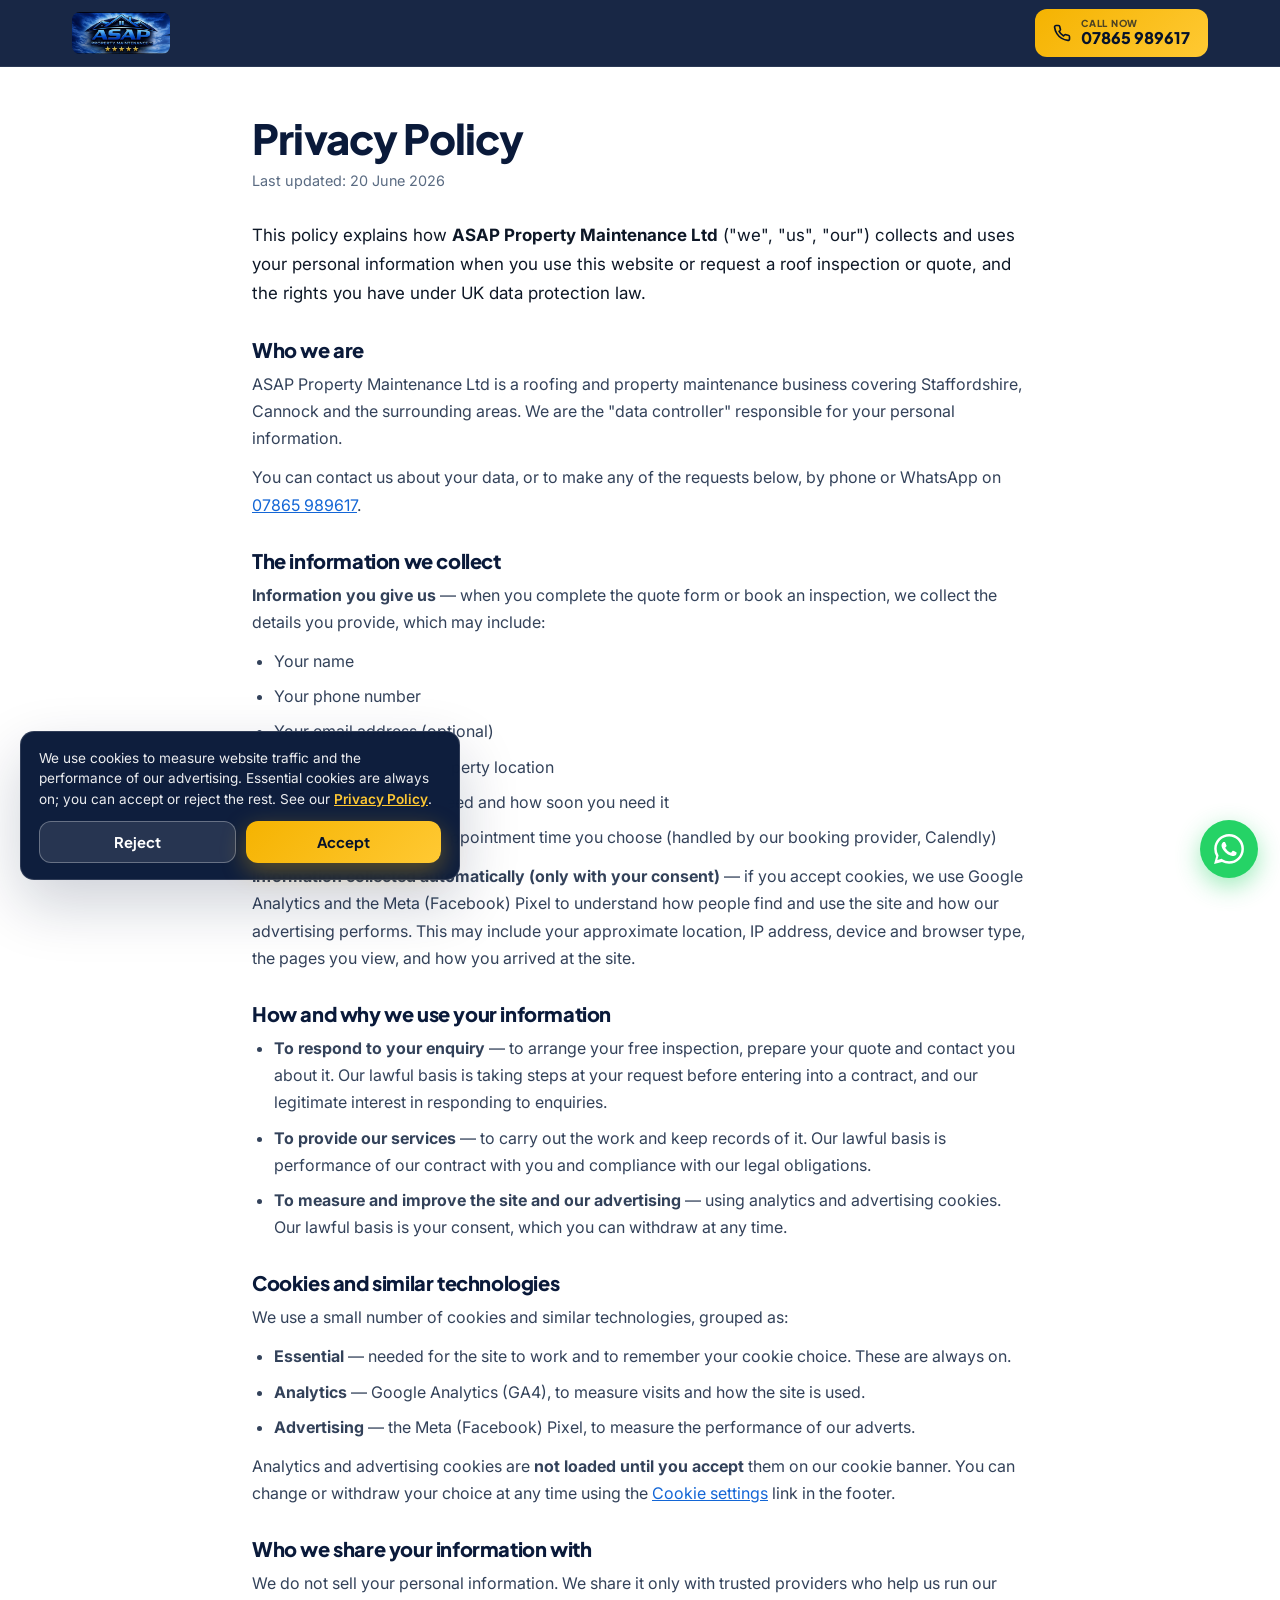
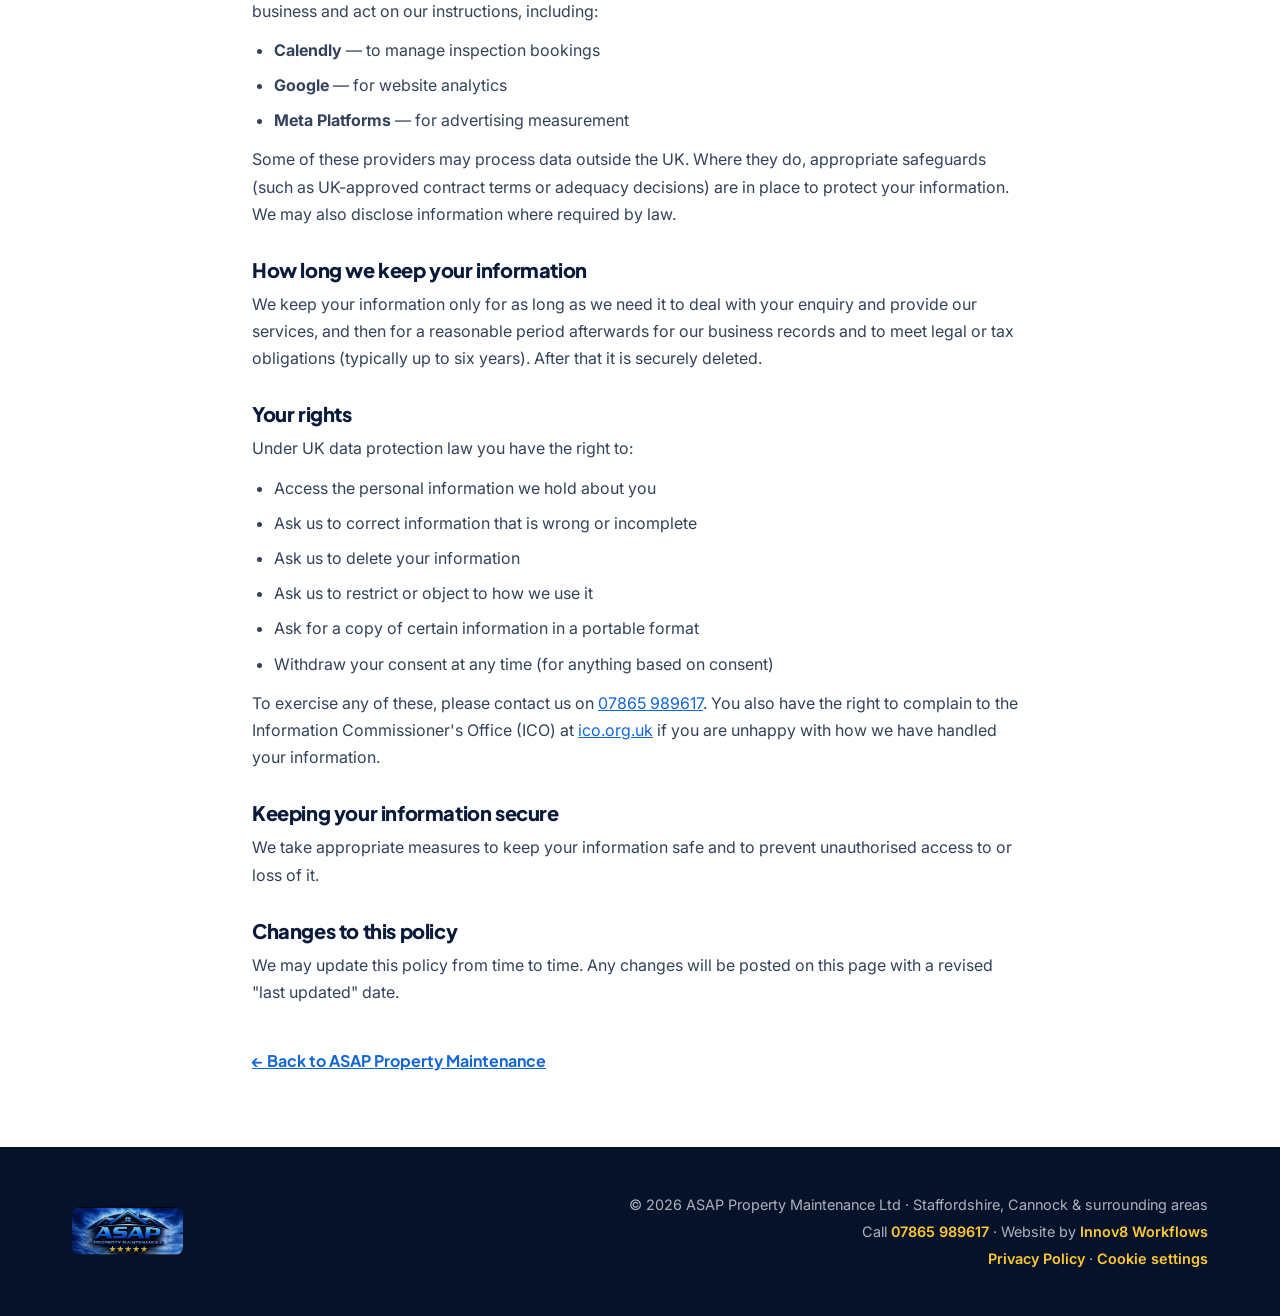
==== privacy.html @ 9c772f67 "feat: cookie consent banner + privacy policy (UK PECR/GDPR) - Add consent.js: a cookie banner (Accep" ====
<!DOCTYPE html>
<html lang="en-GB">
<head>
<meta charset="UTF-8">
<meta name="viewport" content="width=device-width, initial-scale=1.0">

<!-- Google tag (gtag.js) with Consent Mode v2 — analytics & ads denied until the visitor accepts -->
<script async src="https://www.googletagmanager.com/gtag/js?id=G-RL85CDLR1B"></script>
<script>
  window.dataLayer = window.dataLayer || [];
  function gtag(){dataLayer.push(arguments);}
  gtag('consent', 'default', {
    ad_storage: 'denied',
    ad_user_data: 'denied',
    ad_personalization: 'denied',
    analytics_storage: 'denied',
    functionality_storage: 'granted',
    security_storage: 'granted',
    wait_for_update: 500
  });
  gtag('js', new Date());
  gtag('config', 'G-RL85CDLR1B');
</script>
<!-- Cookie consent manager + deferred Meta Pixel -->
<script src="consent.js"></script>

<title>Privacy Policy | ASAP Property Maintenance Ltd</title>
<meta name="description" content="How ASAP Property Maintenance Ltd collects, uses and protects your personal information, and your rights under UK data protection law.">
<link rel="canonical" href="https://asappropertymaintenanceltd.co.uk/privacy.html">
<link rel="icon" type="image/png" sizes="32x32" href="assets/favicon-32x32.png">
<link rel="icon" type="image/png" sizes="16x16" href="assets/favicon-16x16.png">
<link rel="apple-touch-icon" sizes="180x180" href="assets/apple-touch-icon.png">
<link rel="preconnect" href="https://fonts.googleapis.com">
<link rel="preconnect" href="https://fonts.gstatic.com" crossorigin>
<link href="https://fonts.googleapis.com/css2?family=Inter:wght@400;500;600;700&family=Plus+Jakarta+Sans:wght@600;700;800&display=swap" rel="stylesheet">
<link rel="stylesheet" href="style.css">
<style>
  .legal{max-width:820px;margin:0 auto;padding:48px 22px 72px}
  .legal h1{font-size:clamp(1.9rem,4vw,2.6rem);font-weight:800;margin-bottom:6px}
  .legal .updated{color:var(--muted);font-size:.9rem;margin-bottom:28px}
  .legal h2{font-size:1.25rem;color:var(--navy);font-weight:800;margin:30px 0 10px}
  .legal p,.legal li{color:#33425a;font-size:1rem;line-height:1.7}
  .legal p{margin-bottom:12px}
  .legal ul{padding-left:22px;margin:0 0 12px}
  .legal li{margin-bottom:8px}
  .legal a{color:var(--blue);text-decoration:underline}
  .legal .lead{font-size:1.06rem;color:var(--ink)}
  .legal .back{display:inline-flex;align-items:center;gap:8px;margin-top:30px;font-weight:700;color:var(--blue);font-family:'Plus Jakarta Sans',sans-serif}
</style>
</head>
<body>

<!-- ===== HEADER (matches the main site) ===== -->
<header>
  <div class="wrap nav-in">
    <a href="index.html" class="brand"><img src="assets/logo.jpg" alt="ASAP Property Maintenance Ltd"></a>
    <a href="tel:07865989617" class="call-top">
      <svg viewBox="0 0 24 24" fill="none" stroke="currentColor" stroke-width="2.2" stroke-linecap="round" stroke-linejoin="round"><path d="M22 16.92v3a2 2 0 0 1-2.18 2 19.79 19.79 0 0 1-8.63-3.07 19.5 19.5 0 0 1-6-6 19.79 19.79 0 0 1-3.07-8.67A2 2 0 0 1 4.11 2h3a2 2 0 0 1 2 1.72c.13 1 .37 1.96.72 2.88a2 2 0 0 1-.45 2.11L8.09 9.91a16 16 0 0 0 6 6l1.2-1.2a2 2 0 0 1 2.11-.45c.92.35 1.88.59 2.88.72A2 2 0 0 1 22 16.92z"/></svg>
      <span><small>Call now</small>07865 989617</span>
    </a>
  </div>
</header>

<main class="legal">
  <h1>Privacy Policy</h1>
  <p class="updated">Last updated: 20 June 2026</p>

  <p class="lead">This policy explains how <strong>ASAP Property Maintenance Ltd</strong> ("we", "us", "our") collects and uses your personal information when you use this website or request a roof inspection or quote, and the rights you have under UK data protection law.</p>

  <!-- TODO (optional): add your company registration number and registered address here if you'd like them shown. -->

  <h2>Who we are</h2>
  <p>ASAP Property Maintenance Ltd is a roofing and property maintenance business covering Staffordshire, Cannock and the surrounding areas. We are the "data controller" responsible for your personal information.</p>
  <p>You can contact us about your data, or to make any of the requests below, by phone or WhatsApp on <a href="tel:07865989617">07865 989617</a>.</p>

  <h2>The information we collect</h2>
  <p><strong>Information you give us</strong> — when you complete the quote form or book an inspection, we collect the details you provide, which may include:</p>
  <ul>
    <li>Your name</li>
    <li>Your phone number</li>
    <li>Your email address (optional)</li>
    <li>Your postcode / the property location</li>
    <li>The type of work you need and how soon you need it</li>
    <li>If you book a visit, the appointment time you choose (handled by our booking provider, Calendly)</li>
  </ul>
  <p><strong>Information collected automatically (only with your consent)</strong> — if you accept cookies, we use Google Analytics and the Meta (Facebook) Pixel to understand how people find and use the site and how our advertising performs. This may include your approximate location, IP address, device and browser type, the pages you view, and how you arrived at the site.</p>

  <h2>How and why we use your information</h2>
  <ul>
    <li><strong>To respond to your enquiry</strong> — to arrange your free inspection, prepare your quote and contact you about it. Our lawful basis is taking steps at your request before entering into a contract, and our legitimate interest in responding to enquiries.</li>
    <li><strong>To provide our services</strong> — to carry out the work and keep records of it. Our lawful basis is performance of our contract with you and compliance with our legal obligations.</li>
    <li><strong>To measure and improve the site and our advertising</strong> — using analytics and advertising cookies. Our lawful basis is your consent, which you can withdraw at any time.</li>
  </ul>

  <h2>Cookies and similar technologies</h2>
  <p>We use a small number of cookies and similar technologies, grouped as:</p>
  <ul>
    <li><strong>Essential</strong> — needed for the site to work and to remember your cookie choice. These are always on.</li>
    <li><strong>Analytics</strong> — Google Analytics (GA4), to measure visits and how the site is used.</li>
    <li><strong>Advertising</strong> — the Meta (Facebook) Pixel, to measure the performance of our adverts.</li>
  </ul>
  <p>Analytics and advertising cookies are <strong>not loaded until you accept</strong> them on our cookie banner. You can change or withdraw your choice at any time using the <a href="#" id="cookieSettingsLink">Cookie settings</a> link in the footer.</p>

  <h2>Who we share your information with</h2>
  <p>We do not sell your personal information. We share it only with trusted providers who help us run our business and act on our instructions, including:</p>
  <ul>
    <li><strong>Calendly</strong> — to manage inspection bookings</li>
    <li><strong>Google</strong> — for website analytics</li>
    <li><strong>Meta Platforms</strong> — for advertising measurement</li>
  </ul>
  <p>Some of these providers may process data outside the UK. Where they do, appropriate safeguards (such as UK-approved contract terms or adequacy decisions) are in place to protect your information. We may also disclose information where required by law.</p>

  <h2>How long we keep your information</h2>
  <p>We keep your information only for as long as we need it to deal with your enquiry and provide our services, and then for a reasonable period afterwards for our business records and to meet legal or tax obligations (typically up to six years). After that it is securely deleted.</p>

  <h2>Your rights</h2>
  <p>Under UK data protection law you have the right to:</p>
  <ul>
    <li>Access the personal information we hold about you</li>
    <li>Ask us to correct information that is wrong or incomplete</li>
    <li>Ask us to delete your information</li>
    <li>Ask us to restrict or object to how we use it</li>
    <li>Ask for a copy of certain information in a portable format</li>
    <li>Withdraw your consent at any time (for anything based on consent)</li>
  </ul>
  <p>To exercise any of these, please contact us on <a href="tel:07865989617">07865 989617</a>. You also have the right to complain to the Information Commissioner's Office (ICO) at <a href="https://ico.org.uk" target="_blank" rel="noopener">ico.org.uk</a> if you are unhappy with how we have handled your information.</p>

  <h2>Keeping your information secure</h2>
  <p>We take appropriate measures to keep your information safe and to prevent unauthorised access to or loss of it.</p>

  <h2>Changes to this policy</h2>
  <p>We may update this policy from time to time. Any changes will be posted on this page with a revised "last updated" date.</p>

  <a href="index.html" class="back">← Back to ASAP Property Maintenance</a>
</main>

<!-- ===== FOOTER (matches the main site) ===== -->
<footer>
  <div class="wrap foot-in">
    <img src="assets/logo.jpg" alt="ASAP Property Maintenance Ltd">
    <div class="foot-c">
      <div>© <span id="yr"></span> ASAP Property Maintenance Ltd · Staffordshire, Cannock &amp; surrounding areas</div>
      <div style="margin-top:4px">Call <a href="tel:07865989617">07865 989617</a> · Website by <a href="https://innov8workflows.co.uk" target="_blank" rel="noopener">Innov8 Workflows</a></div>
      <div style="margin-top:4px"><a href="privacy.html">Privacy Policy</a> · <a href="#" onclick="if(window.openCookieSettings){openCookieSettings();}return false;">Cookie settings</a></div>
    </div>
  </div>
</footer>

<a href="https://wa.me/447865989617" class="wa-float" target="_blank" rel="noopener" aria-label="WhatsApp us">
  <svg viewBox="0 0 24 24"><path d="M.057 24l1.687-6.163a11.867 11.867 0 0 1-1.587-5.946C.16 5.335 5.495 0 12.05 0a11.817 11.817 0 0 1 8.413 3.488 11.824 11.824 0 0 1 3.48 8.414c-.003 6.557-5.338 11.892-11.893 11.892a11.9 11.9 0 0 1-5.688-1.448L.057 24zm6.597-3.807c1.676.995 3.276 1.591 5.392 1.592 5.448 0 9.886-4.434 9.889-9.885.002-5.462-4.415-9.89-9.881-9.892-5.452 0-9.887 4.434-9.889 9.884a9.86 9.86 0 0 0 1.51 5.26l-.999 3.648 3.488-.927zm11.387-5.464c-.074-.124-.272-.198-.57-.347-.297-.149-1.758-.868-2.031-.967-.272-.099-.47-.149-.669.149-.198.297-.768.967-.941 1.165-.173.198-.347.223-.644.074-.297-.149-1.255-.462-2.39-1.475-.883-.788-1.48-1.761-1.653-2.059-.173-.297-.018-.458.13-.606.134-.133.297-.347.446-.521.151-.172.2-.296.3-.495.099-.198.05-.372-.025-.521-.075-.148-.669-1.611-.916-2.206-.242-.579-.487-.501-.669-.51l-.57-.01c-.198 0-.52.074-.792.372s-1.04 1.016-1.04 2.479 1.065 2.876 1.213 3.074c.149.198 2.095 3.2 5.076 4.487.709.306 1.263.489 1.694.626.712.226 1.36.194 1.872.118.571-.085 1.758-.719 2.006-1.413.248-.695.248-1.29.173-1.414z"/></svg>
</a>

<script>document.getElementById('yr').textContent = new Date().getFullYear();</script>
</body>
</html>
---- style.css ----
:root{
  --navy:#0A1A3A;--navy-deep:#06122A;--blue:#1366D6;--blue-bright:#2E8DEA;
  --gold:#F5B301;--gold-soft:#ffc933;--white:#fff;--ink:#0d1726;--muted:#5a6b82;
  --line:#e6ebf2;--bg:#f5f8fc;--shadow:0 10px 30px rgba(10,26,58,.10);--shadow-lg:0 24px 60px rgba(10,26,58,.20);
  --r:16px;--rs:12px;
}
*{margin:0;padding:0;box-sizing:border-box}
html{scroll-behavior:smooth}
body{font-family:'Inter',-apple-system,BlinkMacSystemFont,'Segoe UI',sans-serif;color:var(--ink);background:var(--white);line-height:1.6;overflow-x:hidden}
h1,h2,h3,h4{font-family:'Plus Jakarta Sans','Inter',sans-serif;line-height:1.15;letter-spacing:-.02em;color:var(--navy)}
img{max-width:100%;display:block}
a{text-decoration:none;color:inherit}
[hidden]{display:none!important}
.wrap{max-width:1180px;margin:0 auto;padding:0 22px}
.btn{display:inline-flex;align-items:center;justify-content:center;gap:10px;font-weight:700;font-family:'Plus Jakarta Sans',sans-serif;padding:15px 26px;border-radius:var(--rs);cursor:pointer;border:0;transition:.25s;font-size:1rem;text-align:center}
.btn-gold{background:linear-gradient(135deg,var(--gold),var(--gold-soft));color:var(--navy-deep);box-shadow:0 8px 24px rgba(245,179,1,.35)}
.btn-gold:hover{transform:translateY(-2px)}
.btn-gold:disabled{opacity:.45;cursor:not-allowed;transform:none;box-shadow:none}
.btn-ghost{background:transparent;color:#fff;border:1.5px solid rgba(255,255,255,.45)}
.btn-ghost:hover{background:rgba(255,255,255,.12)}
.btn-sm{padding:12px 22px;font-size:.95rem}

/* ===== HEADER ===== */
header{position:sticky;top:0;z-index:1000;background:rgba(10,26,58,.94);backdrop-filter:blur(10px);border-bottom:1px solid rgba(255,255,255,.08)}
.nav-in{display:flex;align-items:center;justify-content:space-between;height:66px}
.brand img{height:42px;border-radius:8px}
.call-top{display:inline-flex;align-items:center;gap:10px;background:linear-gradient(135deg,var(--gold),var(--gold-soft));color:var(--navy-deep);font-weight:800;padding:10px 18px;border-radius:var(--rs);font-family:'Plus Jakarta Sans',sans-serif}
.call-top svg{width:18px;height:18px}
.call-top small{display:block;font-size:.6rem;letter-spacing:.08em;opacity:.7;text-transform:uppercase;line-height:1}
.call-top span{font-size:1rem;line-height:1.1}

/* ===== HERO ===== */
.hero{position:relative;overflow:hidden;background:var(--navy-deep)}
.hero-media{position:absolute;inset:0;z-index:0}
.hero-media video{width:100%;height:100%;object-fit:cover;object-position:center}
.hero::after{content:"";position:absolute;inset:0;background:linear-gradient(180deg,rgba(6,16,36,.30) 0%,rgba(6,16,36,.42) 40%,rgba(6,15,34,.72) 100%);z-index:1}
.hero-in{position:relative;z-index:2;display:flex;flex-direction:column;align-items:center;text-align:center;padding:30px 0 60px;max-width:720px}

/* hero rating card */
.hero-rating{display:inline-flex;align-items:center;gap:14px;background:rgba(255,255,255,.97);border-radius:14px;padding:10px 18px;box-shadow:var(--shadow-lg);margin-bottom:26px}
.rate-logo img{height:38px;border-radius:6px}
.rate-score{display:flex;align-items:center;gap:10px;border-left:1px solid var(--line);padding-left:14px}
.rate-stars{color:var(--gold);letter-spacing:1px;font-size:1.05rem}
.rate-text{display:flex;flex-direction:column;line-height:1.15;text-align:left}
.rate-text strong{font-size:.92rem;color:var(--navy)}
.rate-text span{font-size:.72rem;color:var(--muted)}

.hero-in h1{color:#fff;font-size:clamp(2.2rem,5.4vw,3.4rem);font-weight:800;margin-bottom:16px;text-shadow:0 2px 18px rgba(6,16,36,.6)}
.hero-in h1 em{font-style:normal;color:var(--gold-soft)}
.hero-pill{display:inline-block;background:rgba(10,26,58,.55);border:1px solid rgba(255,255,255,.2);color:#fff;font-weight:600;font-size:.95rem;padding:9px 20px;border-radius:50px;margin-bottom:30px;backdrop-filter:blur(4px)}

/* ===== QUIZ CARD ===== */
.quiz{width:100%;max-width:560px;background:#fff;border-radius:20px;box-shadow:var(--shadow-lg);padding:30px 28px 24px;text-align:left}
.quiz-head{text-align:center;margin-bottom:16px}
.quiz-head h2{font-size:clamp(1.4rem,4vw,1.7rem);font-weight:800}
.quiz-time{display:inline-block;background:var(--bg);color:var(--muted);font-size:.8rem;font-weight:600;padding:5px 14px;border-radius:50px;margin-top:10px;font-style:italic}
.progress{height:8px;background:var(--line);border-radius:50px;overflow:hidden;margin-bottom:24px}
.progress-bar{height:100%;width:20%;background:linear-gradient(90deg,var(--blue),var(--blue-bright));border-radius:50px;transition:width .35s ease}

.quiz-step{display:none;animation:fade .35s ease}
.quiz-step.active{display:block}
@keyframes fade{from{opacity:0;transform:translateY(8px)}to{opacity:1;transform:none}}
.quiz-q{font-size:1.3rem;font-weight:800;color:var(--navy);text-align:center;margin-bottom:18px}
.quiz-sub{color:var(--muted);font-size:.9rem;text-align:center;margin:-8px 0 18px}
.quiz-back{background:none;border:0;color:var(--muted);font-size:.85rem;font-weight:600;cursor:pointer;padding:0 0 12px;font-family:inherit}
.quiz-back:hover{color:var(--blue)}

/* image option grid (step 1) */
.opt-grid{display:grid;grid-template-columns:1fr 1fr;gap:14px}
.opt{display:flex;flex-direction:column;align-items:center;gap:12px;background:#fff;border:1.5px solid var(--line);border-radius:14px;padding:18px 12px;cursor:pointer;transition:.2s;font-family:inherit}
.opt:hover{border-color:var(--blue);box-shadow:0 8px 22px rgba(19,102,214,.14);transform:translateY(-2px)}
.opt-img{width:84px;height:84px;border-radius:50%;overflow:hidden;border:3px solid var(--bg);box-shadow:var(--shadow)}
.opt-img img{width:100%;height:100%;object-fit:cover}
.opt-icon{display:flex;align-items:center;justify-content:center;background:var(--navy);color:#fff}
.opt-icon svg{width:38px;height:38px}
.opt-label{font-weight:700;font-size:.98rem;color:var(--navy);font-family:'Plus Jakarta Sans',sans-serif}

/* list options (step 2) */
.opt-list{display:grid;gap:11px}
.opt-row{display:flex;align-items:center;justify-content:space-between;background:#fff;border:1.5px solid var(--line);border-radius:12px;padding:16px 18px;cursor:pointer;transition:.18s;font-family:inherit;font-weight:600;font-size:1rem;color:var(--navy);text-align:left}
.opt-row:hover{border-color:var(--blue);background:rgba(19,102,214,.04);transform:translateX(3px)}

/* inputs */
.fg{margin-bottom:14px}
.fg label{display:block;font-size:.82rem;font-weight:600;color:var(--navy);margin-bottom:6px}
.opt-tag{color:var(--muted);font-weight:400}
.fg input{width:100%;padding:14px 16px;border:1.5px solid var(--line);border-radius:10px;font-family:inherit;font-size:1rem;color:var(--ink);background:#fff;transition:.2s}
.fg input:focus{outline:0;border-color:var(--blue);box-shadow:0 0 0 3px rgba(19,102,214,.12)}
.fg input.err{border-color:#e23b3b;box-shadow:0 0 0 3px rgba(226,59,59,.12)}
.quiz .btn{width:100%;margin-top:6px}
.form-note{text-align:center;font-size:.78rem;color:var(--muted);margin-top:12px}

/* calendly inside quiz */
.calendly-embed{min-width:280px;height:660px}
.book-skip{text-align:center;margin-top:14px;font-size:.85rem}
.book-skip a{color:var(--blue);font-weight:600;text-decoration:underline}

/* done state */
.done-ok{width:64px;height:64px;border-radius:50%;background:rgba(34,170,90,.12);display:flex;align-items:center;justify-content:center;margin:0 auto 14px}
.done-ok svg{width:34px;height:34px;color:#1fae5a}
.done-summary{background:var(--bg);border-radius:12px;padding:14px 16px;text-align:left;font-size:.92rem;margin-top:16px}
.done-summary b{color:var(--navy)}

/* in-card trust */
.quiz-trust{display:flex;align-items:center;justify-content:center;gap:10px;flex-wrap:wrap;border-top:1px solid var(--line);margin-top:22px;padding-top:18px;font-size:.85rem;color:var(--muted);text-align:center}
.qt-stars{color:var(--gold);letter-spacing:1px}
.quiz-trust strong{color:var(--navy)}

/* ===== MEET THE TEAM ===== */
.team{padding:80px 0;background:var(--white)}
.team-in{display:grid;grid-template-columns:1.1fr 1fr;gap:48px;align-items:center}
.team-photo img{width:100%;border-radius:20px;box-shadow:var(--shadow-lg);aspect-ratio:4/5;object-fit:cover}
.pill-badge{display:inline-block;background:rgba(19,102,214,.1);color:var(--blue);font-weight:700;font-size:.78rem;letter-spacing:.1em;text-transform:uppercase;padding:7px 16px;border-radius:50px;margin-bottom:16px;font-family:'Plus Jakarta Sans',sans-serif}
.team-copy h2{font-size:clamp(1.9rem,4vw,2.6rem);font-weight:800;margin-bottom:16px}
.team-copy p{color:var(--muted);font-size:1.05rem;margin-bottom:14px;max-width:520px}
.team-copy .btn{margin-top:10px}

/* ===== TRUST STRIP ===== */
.trust-strip{background:var(--navy);padding:22px 0}
.trust-in{display:flex;align-items:center;justify-content:center;flex-wrap:wrap;gap:14px 38px}
.trust-item{display:flex;align-items:center;gap:10px;color:#fff;font-weight:700;font-size:1rem;font-family:'Plus Jakarta Sans',sans-serif}
.trust-item .tick{display:inline-flex;align-items:center;justify-content:center;width:24px;height:24px;border-radius:50%;background:#1fae5a;color:#fff;font-size:.85rem;flex-shrink:0}

/* ===== ACCREDITATIONS (under the form) ===== */
.hero-accred{width:100%;max-width:560px;margin-top:24px;display:flex;flex-direction:column;align-items:center;gap:12px}
.hero-accred-label{font-size:.72rem;font-weight:700;letter-spacing:.14em;text-transform:uppercase;color:rgba(255,255,255,.62)}
.accred-logos{display:flex;align-items:center;gap:14px;flex-wrap:wrap;justify-content:center}
.accred-badge{display:inline-flex;align-items:center;gap:10px;padding:11px 18px;border:1px solid var(--line);border-radius:12px;background:#fff;box-shadow:var(--shadow)}
.ck-tick{display:inline-flex;align-items:center;justify-content:center;width:24px;height:24px;border-radius:6px;background:#0a5dc2;flex-shrink:0}
.ck-tick svg{width:15px;height:15px}
.ck-word{font-family:'Plus Jakarta Sans',sans-serif;font-weight:800;font-size:1.2rem;color:#0e2c5a;letter-spacing:-.02em}
.gg-shield{flex-shrink:0}
.gg-shield svg{width:27px;height:27px;display:block}
.gg-text{font-family:'Plus Jakarta Sans',Arial,sans-serif;font-weight:700;font-size:1.05rem;line-height:1;white-space:nowrap}
.gg-google span{font-style:normal}
.gg-guar{color:#5f6368;font-weight:600;margin-left:3px}

/* ===== PROOF ===== */
.sec-head{text-align:center;max-width:600px;margin:0 auto 40px}
.eyebrow{display:inline-flex;align-items:center;gap:8px;font-weight:700;font-size:.78rem;letter-spacing:.12em;text-transform:uppercase;color:var(--blue);margin-bottom:14px;justify-content:center}
.eyebrow::before{content:"";width:24px;height:2px;background:var(--gold)}
.sec-head h2{font-size:clamp(1.7rem,4vw,2.4rem);font-weight:800}
.proof{padding:80px 0;background:var(--bg)}
.proof-grid{display:grid;grid-template-columns:1.3fr 1fr;gap:18px}
.proof-video{position:relative;border-radius:var(--r);overflow:hidden;box-shadow:var(--shadow-lg);background:var(--navy);aspect-ratio:4/3}
.proof-video video{width:100%;height:100%;object-fit:cover}
.proof-video .tag{position:absolute;top:14px;left:14px;background:var(--blue);color:#fff;font-size:.74rem;font-weight:700;padding:6px 13px;border-radius:50px;font-family:'Plus Jakarta Sans',sans-serif;z-index:2}
.proof-stack{display:grid;grid-template-rows:1fr 1fr;gap:18px}
.proof-pic{border-radius:var(--r);overflow:hidden;box-shadow:var(--shadow);position:relative}
.proof-pic img{width:100%;height:100%;object-fit:cover}
.proof-pic .tag{position:absolute;left:12px;bottom:12px;background:rgba(10,26,58,.85);color:#fff;font-size:.72rem;font-weight:600;padding:5px 12px;border-radius:50px}
.proof-gallery{display:grid;grid-template-columns:repeat(3,1fr);gap:18px}
.proof-gallery .proof-pic{aspect-ratio:4/3}

/* ===== HOW THE FREE INSPECTION WORKS ===== */
.inspect{padding:80px 0;background:var(--bg)}
.inspect-in{display:grid;grid-template-columns:1.1fr 1fr;gap:48px;align-items:center}
.inspect-video{position:relative;border-radius:var(--r);overflow:hidden;box-shadow:var(--shadow-lg);background:var(--navy);aspect-ratio:4/3}
.inspect-video video{width:100%;height:100%;object-fit:cover}
.inspect-video .tag{position:absolute;top:14px;left:14px;background:var(--blue);color:#fff;font-size:.74rem;font-weight:700;padding:6px 13px;border-radius:50px;font-family:'Plus Jakarta Sans',sans-serif;z-index:2}
.inspect-steps .eyebrow{justify-content:flex-start}
.inspect-steps h2{font-size:clamp(1.6rem,3.6vw,2.2rem);font-weight:800;margin-bottom:24px}
.step{display:flex;gap:16px;margin-bottom:20px;align-items:flex-start}
.step-num{flex-shrink:0;width:38px;height:38px;border-radius:50%;background:linear-gradient(135deg,var(--gold),var(--gold-soft));color:var(--navy-deep);display:flex;align-items:center;justify-content:center;font-weight:800;font-family:'Plus Jakarta Sans',sans-serif;font-size:1.05rem;box-shadow:0 6px 16px rgba(245,179,1,.32)}
.step-text strong{display:block;color:var(--navy);font-size:1.08rem;font-family:'Plus Jakarta Sans',sans-serif;margin-bottom:3px}
.step-text p{color:var(--muted);font-size:.96rem;margin:0}
.inspect-steps .btn{margin-top:8px}

/* ===== REVIEWS ===== */
.reviews{padding:80px 0;background:var(--white)}
.rev-summary{display:inline-flex;align-items:center;gap:16px;background:var(--bg);border:1px solid var(--line);border-radius:16px;padding:16px 24px;margin:0 auto 30px;box-shadow:var(--shadow)}
.reviews .rev-summary{display:flex;width:max-content;max-width:100%;margin-left:auto;margin-right:auto}
.fb-icon{width:42px;height:42px;flex-shrink:0}
.rev-summary-score{text-align:left}
.rev-stars{color:var(--gold);font-size:1.15rem;letter-spacing:1px}
.rev-stars strong{color:var(--navy);margin-left:6px}
.rev-count{font-size:.82rem;color:var(--muted)}

.rev-slider{display:flex;align-items:center;gap:14px;max-width:760px;margin:0 auto}
.rev-viewport{overflow:hidden;flex:1}
.rev-track{display:flex;transition:transform .45s ease}
.rev-card{min-width:100%;padding:6px}
.rev-card-inner{background:#fff;border:1px solid var(--line);border-radius:16px;box-shadow:var(--shadow);padding:28px 30px}
.rev-card-stars{color:var(--gold);font-size:1.1rem;letter-spacing:1px;margin-bottom:12px}
.rev-card h4{font-size:1.15rem;font-weight:800;color:var(--navy);margin-bottom:10px;font-family:'Plus Jakarta Sans',sans-serif}
.rev-card p{color:var(--muted);font-size:1rem;margin-bottom:18px}
.rev-author{display:flex;align-items:center;gap:12px;border-top:1px solid var(--line);padding-top:16px}
.rev-avatar{width:44px;height:44px;border-radius:50%;background:linear-gradient(135deg,var(--blue),var(--blue-bright));color:#fff;display:flex;align-items:center;justify-content:center;font-weight:800;font-family:'Plus Jakarta Sans',sans-serif;font-size:1.05rem;flex-shrink:0}
.rev-author-meta{flex:1}
.rev-author-meta strong{display:block;color:var(--navy);font-size:.95rem}
.rev-author-meta span{font-size:.82rem;color:var(--muted)}
.rev-source{width:22px;height:22px;flex-shrink:0}
.rev-arrow{width:44px;height:44px;flex-shrink:0;border-radius:50%;border:1.5px solid var(--line);background:#fff;color:var(--navy);font-size:1.6rem;line-height:1;cursor:pointer;transition:.2s;display:flex;align-items:center;justify-content:center}
.rev-arrow:hover{background:var(--blue);color:#fff;border-color:var(--blue)}
.rev-dots{display:flex;justify-content:center;gap:8px;margin-top:22px}
.rev-dot{width:9px;height:9px;border-radius:50%;background:var(--line);border:0;cursor:pointer;transition:.2s;padding:0}
.rev-dot.active{background:var(--blue);width:26px;border-radius:50px}

/* ===== CTA BAND (final hero) ===== */
.cta-band{position:relative;overflow:hidden;background:var(--navy-deep);padding:96px 0;text-align:center}
.cta-media{position:absolute;inset:0;z-index:0}
.cta-media video{width:100%;height:100%;object-fit:cover}
.cta-band::after{content:"";position:absolute;inset:0;background:linear-gradient(180deg,rgba(6,16,36,.68),rgba(7,18,42,.64));z-index:1}
.cta-in{position:relative;z-index:2}
.cta-stars{display:inline-block;color:rgba(255,255,255,.92);font-weight:600;font-size:.9rem;margin-bottom:16px}
.cta-stars b{color:var(--gold);letter-spacing:2px;font-weight:700}
.cta-in h2{color:#fff;font-size:clamp(1.7rem,4vw,2.4rem);font-weight:800;max-width:680px;margin:0 auto 14px}
.cta-in p{color:rgba(255,255,255,.85);max-width:560px;margin:0 auto 28px;font-size:1.05rem}
.cta-actions{display:flex;gap:14px;justify-content:center;flex-wrap:wrap}

/* ===== FOOTER ===== */
footer{background:var(--navy-deep);color:rgba(255,255,255,.68);padding:46px 0}
.foot-in{display:flex;align-items:center;justify-content:space-between;flex-wrap:wrap;gap:18px}
.foot-in img{height:48px;border-radius:8px}
.foot-c{font-size:.9rem;text-align:right}
.foot-c a{color:var(--gold-soft);font-weight:600}

/* ===== WHATSAPP FLOAT ===== */
.wa-float{position:fixed;bottom:22px;right:22px;z-index:900;width:58px;height:58px;border-radius:50%;background:#25D366;display:flex;align-items:center;justify-content:center;box-shadow:0 8px 24px rgba(37,211,102,.45);transition:.25s}
.wa-float:hover{transform:scale(1.08)}
.wa-float svg{width:30px;height:30px;fill:#fff}

/* ===== COOKIE CONSENT BAR ===== */
.cookie-bar{position:fixed;left:16px;right:16px;bottom:16px;z-index:1200;max-width:560px;margin:0 auto;
  background:rgba(10,26,58,.98);backdrop-filter:blur(8px);border:1px solid rgba(255,255,255,.14);
  border-radius:14px;box-shadow:var(--shadow-lg);padding:16px 18px;
  display:none;flex-direction:column;gap:12px;color:rgba(255,255,255,.92)}
.cookie-bar.show{display:flex}
.cookie-text{font-size:.85rem;line-height:1.5}
.cookie-text a{color:var(--gold-soft);font-weight:600;text-decoration:underline}
.cookie-btns{display:flex;gap:10px}
.cookie-btns .btn{flex:1;margin:0;padding:11px 18px;font-size:.92rem}
.cookie-reject{background:rgba(255,255,255,.1);color:#fff;border:1px solid rgba(255,255,255,.3)}
.cookie-reject:hover{background:rgba(255,255,255,.17)}
@media(min-width:600px){
  .cookie-bar{left:20px;right:auto;bottom:20px;margin:0;max-width:440px}
}

/* ===== RESPONSIVE ===== */
@media(max-width:900px){
  .inspect-in{grid-template-columns:1fr;gap:30px}
  .team-in{grid-template-columns:1fr;gap:30px}
  .team-photo{max-width:420px;margin:0 auto;order:-1}
  .foot-in{flex-direction:column;text-align:center}
  .foot-c{text-align:center}
}
@media(max-width:560px){
  .call-top small{display:none}
  .nav-in{height:56px}
  .brand img{height:36px}
  /* mobile: drone clip is a tall background banner at the top; the rating card, headline
     and pill overlay its lower portion (like desktop) so the quiz form sits right under
     the video instead of being pushed down by stacked content */
  .hero-media{position:absolute;top:0;left:0;right:0;height:50vh;z-index:0}
  .hero::after{display:block;top:0;left:0;right:0;bottom:auto;height:50vh;
    background:linear-gradient(180deg,rgba(6,16,36,.10) 0%,rgba(6,16,36,.32) 46%,rgba(6,18,42,.84) 80%,rgba(6,18,42,.99) 100%)}
  .hero-in{padding:26vh 0 26px}
  .hero-rating{margin-top:0;margin-bottom:14px;padding:7px 13px;gap:10px}
  .hero-rating .rate-logo img{height:28px}
  .rate-text span{display:none}
  .hero-in h1{font-size:1.7rem;line-height:1.12;margin-bottom:9px;text-shadow:0 2px 12px rgba(6,16,36,.6)}
  .hero-pill{font-size:.83rem;padding:7px 14px;margin-bottom:14px}
  /* compact quiz head so the cards come up sooner */
  .quiz{padding:20px 16px 18px}
  .quiz-head{margin-bottom:10px}
  .quiz-head h2{font-size:1.3rem}
  .quiz-time{margin-top:7px}
  .progress{margin-bottom:14px}
  .quiz-q{font-size:1.15rem;margin-bottom:13px}
  .opt{padding:13px 10px;gap:8px}
  .opt-grid{gap:10px}
  .opt-img{width:62px;height:62px}
  .opt-label{font-size:.86rem}
  .trust-in{gap:12px 22px}
  .trust-item{font-size:.9rem}
  .rev-card-inner{padding:22px 20px}
  .rev-arrow{width:38px;height:38px;font-size:1.3rem}
  .inspect{padding:56px 0}
  .proof-gallery{grid-template-columns:1fr}
}
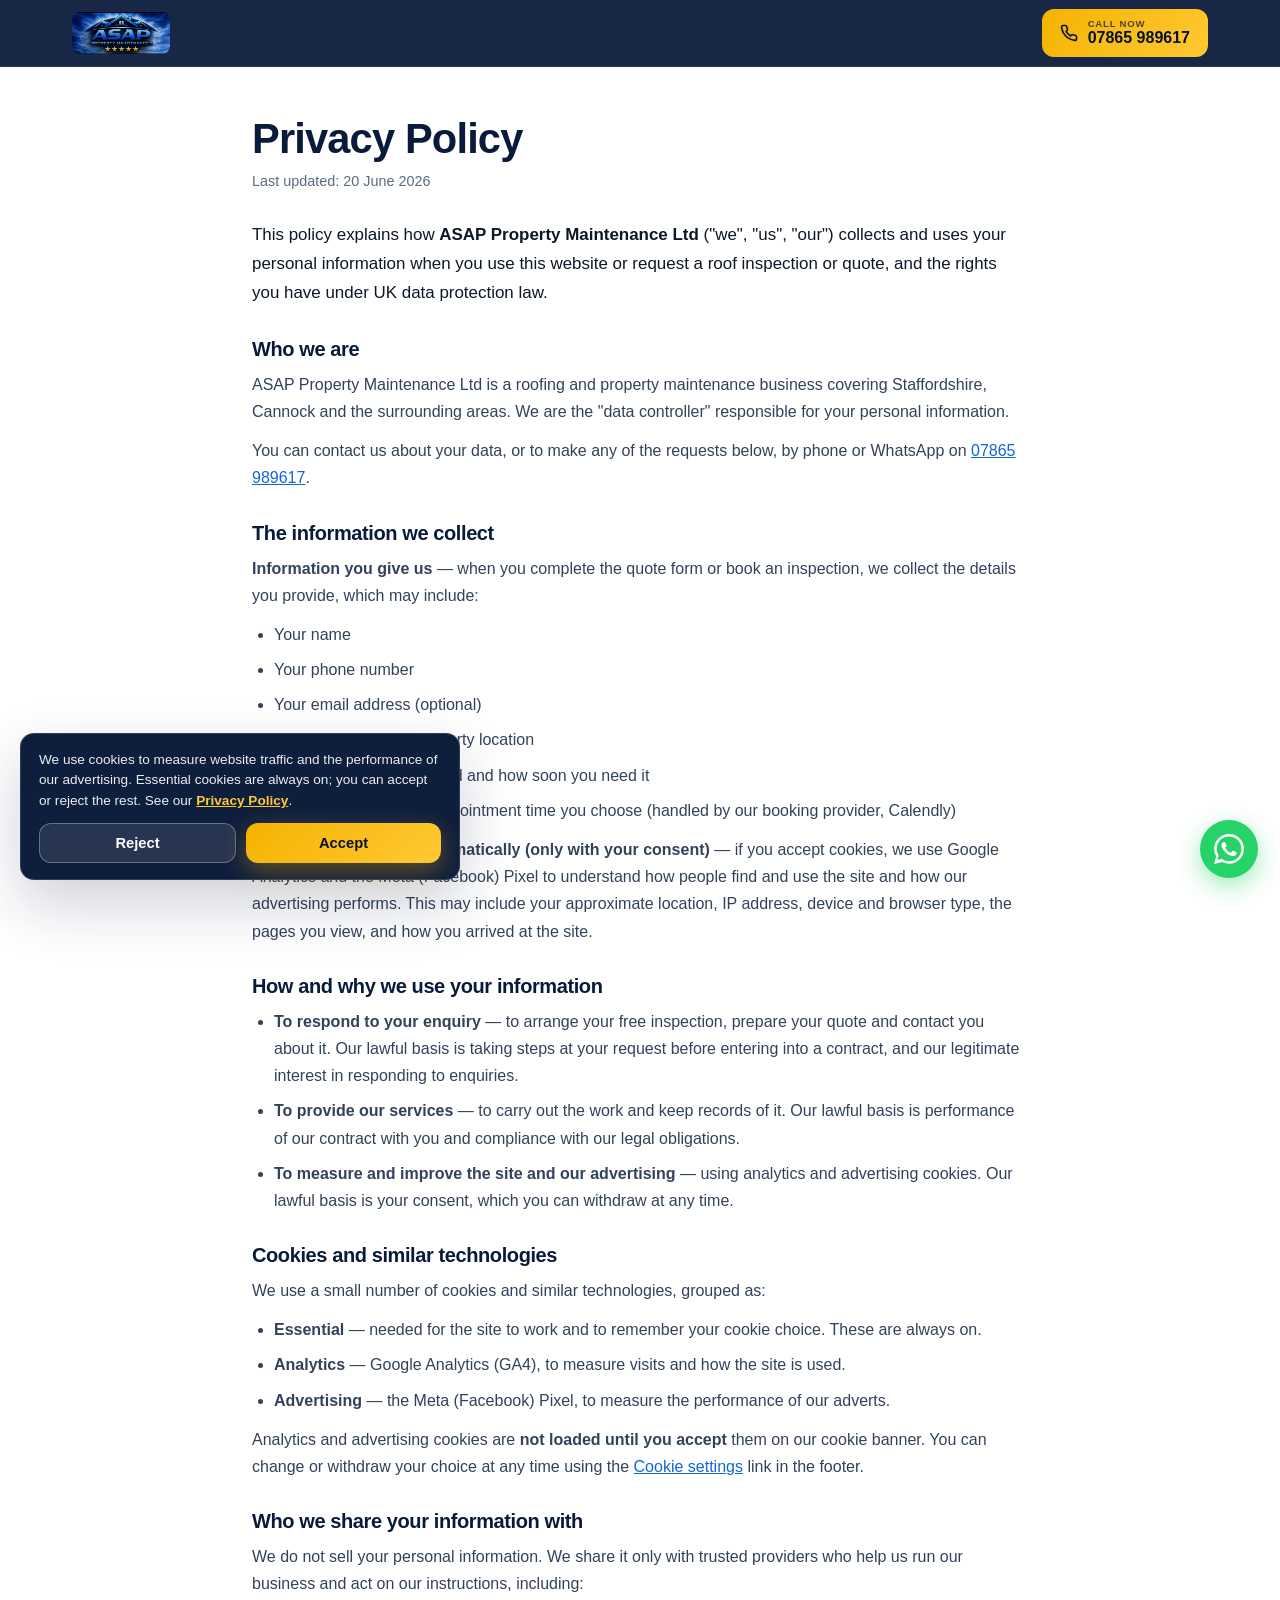
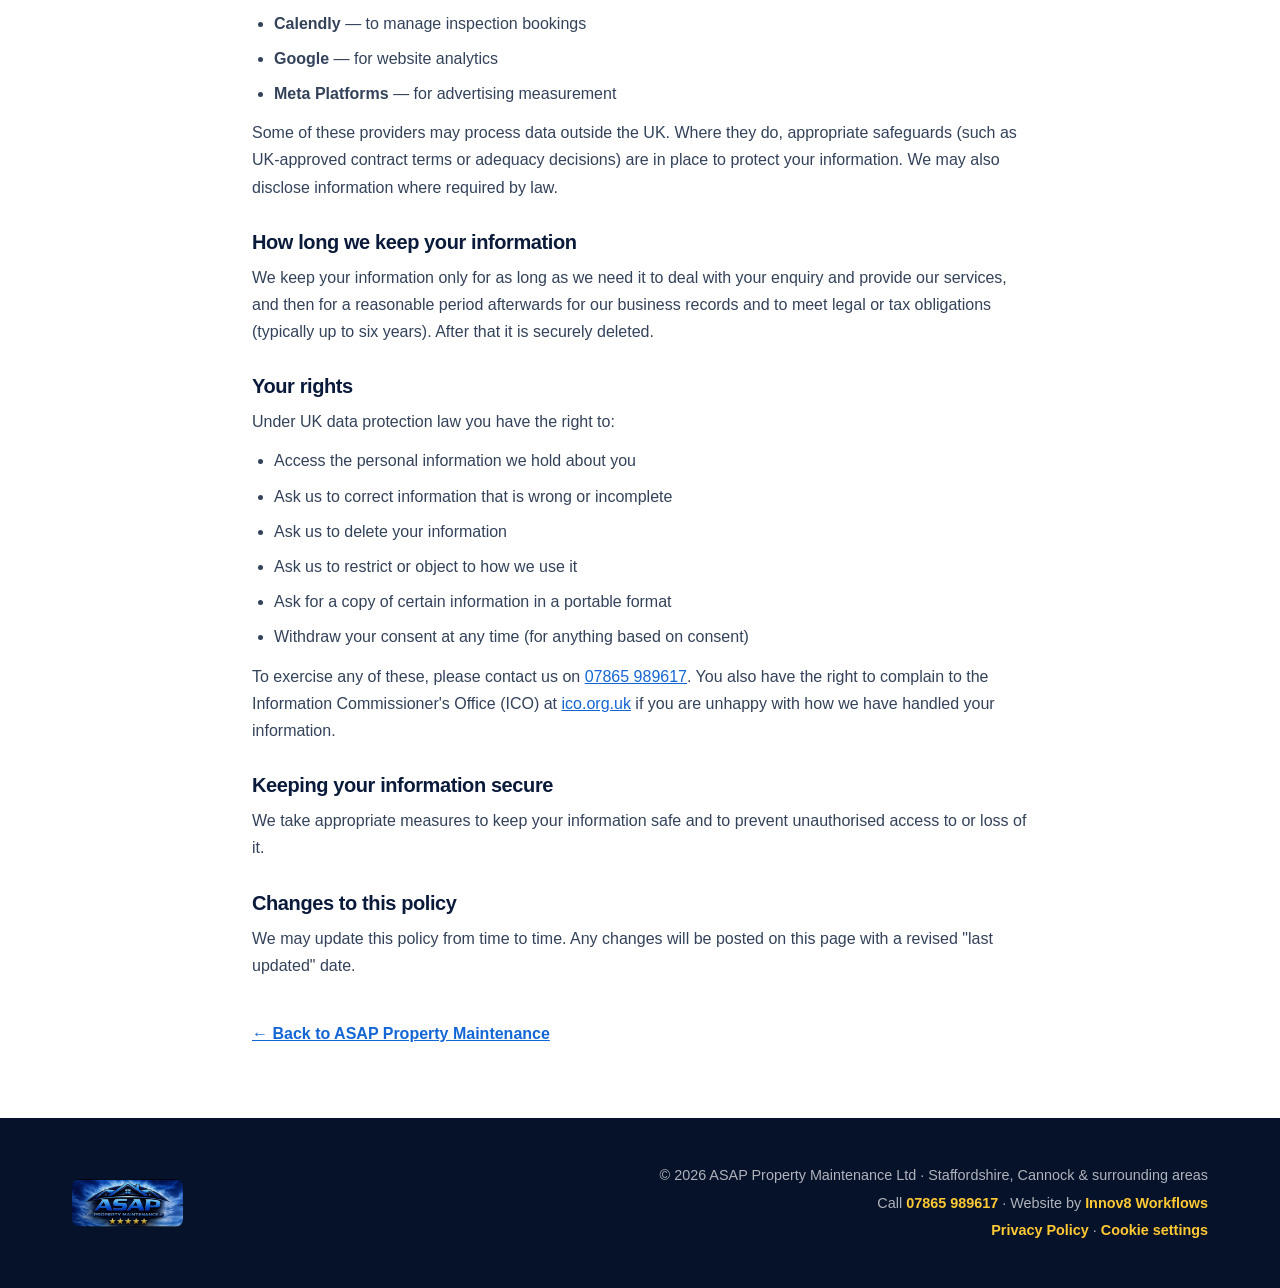
==== commit 61ed2eaa: "feat: security hardening — CSP, referrer policy, escape user input - Add a Content-Security-Policy m" ====
--- a/privacy.html
+++ b/privacy.html
@@ -3,6 +3,10 @@
 <head>
 <meta charset="UTF-8">
 <meta name="viewport" content="width=device-width, initial-scale=1.0">
+
+<!-- Security: Content Security Policy (GitHub Pages can't set real HTTP headers, so set via meta) + referrer policy. -->
+<meta http-equiv="Content-Security-Policy" content="default-src 'self'; base-uri 'self'; object-src 'none'; form-action 'self'; img-src 'self' data: https:; font-src 'self' https://fonts.gstatic.com; style-src 'self' 'unsafe-inline' https://fonts.googleapis.com https://assets.calendly.com; script-src 'self' 'unsafe-inline' https://www.googletagmanager.com https://www.google-analytics.com https://assets.calendly.com https://connect.facebook.net; connect-src 'self' https://www.googletagmanager.com https://*.googletagmanager.com https://www.google-analytics.com https://*.google-analytics.com https://*.analytics.google.com https://*.g.doubleclick.net https://connect.facebook.net https://*.facebook.com https://calendly.com https://*.calendly.com; frame-src https://calendly.com https://*.calendly.com https://www.facebook.com; upgrade-insecure-requests">
+<meta name="referrer" content="strict-origin-when-cross-origin">
 
 <!-- Google tag (gtag.js) with Consent Mode v2 — analytics & ads denied until the visitor accepts -->
 <script async src="https://www.googletagmanager.com/gtag/js?id=G-RL85CDLR1B"></script>
@@ -141,12 +145,12 @@
     <div class="foot-c">
       <div>© <span id="yr"></span> ASAP Property Maintenance Ltd · Staffordshire, Cannock &amp; surrounding areas</div>
       <div style="margin-top:4px">Call <a href="tel:07865989617">07865 989617</a> · Website by <a href="https://innov8workflows.co.uk" target="_blank" rel="noopener">Innov8 Workflows</a></div>
-      <div style="margin-top:4px"><a href="privacy.html">Privacy Policy</a> · <a href="#" onclick="if(window.openCookieSettings){openCookieSettings();}return false;">Cookie settings</a></div>
+      <div style="margin-top:4px"><a href="privacy.html">Privacy Policy</a> · <a href="#" id="cookieSettingsLink">Cookie settings</a></div>
     </div>
   </div>
 </footer>
 
-<a href="https://wa.me/447865989617" class="wa-float" target="_blank" rel="noopener" aria-label="WhatsApp us">
+<a href="https://wa.me/447865989617?text=Hi%20ASAP%2C%20I'd%20like%20a%20free%20roof%20inspection%20and%20quote%20please.%20(Enquiry%20from%20your%20landing%20page)" class="wa-float" target="_blank" rel="noopener" aria-label="WhatsApp us">
   <svg viewBox="0 0 24 24"><path d="M.057 24l1.687-6.163a11.867 11.867 0 0 1-1.587-5.946C.16 5.335 5.495 0 12.05 0a11.817 11.817 0 0 1 8.413 3.488 11.824 11.824 0 0 1 3.48 8.414c-.003 6.557-5.338 11.892-11.893 11.892a11.9 11.9 0 0 1-5.688-1.448L.057 24zm6.597-3.807c1.676.995 3.276 1.591 5.392 1.592 5.448 0 9.886-4.434 9.889-9.885.002-5.462-4.415-9.89-9.881-9.892-5.452 0-9.887 4.434-9.889 9.884a9.86 9.86 0 0 0 1.51 5.26l-.999 3.648 3.488-.927zm11.387-5.464c-.074-.124-.272-.198-.57-.347-.297-.149-1.758-.868-2.031-.967-.272-.099-.47-.149-.669.149-.198.297-.768.967-.941 1.165-.173.198-.347.223-.644.074-.297-.149-1.255-.462-2.39-1.475-.883-.788-1.48-1.761-1.653-2.059-.173-.297-.018-.458.13-.606.134-.133.297-.347.446-.521.151-.172.2-.296.3-.495.099-.198.05-.372-.025-.521-.075-.148-.669-1.611-.916-2.206-.242-.579-.487-.501-.669-.51l-.57-.01c-.198 0-.52.074-.792.372s-1.04 1.016-1.04 2.479 1.065 2.876 1.213 3.074c.149.198 2.095 3.2 5.076 4.487.709.306 1.263.489 1.694.626.712.226 1.36.194 1.872.118.571-.085 1.758-.719 2.006-1.413.248-.695.248-1.29.173-1.414z"/></svg>
 </a>
 
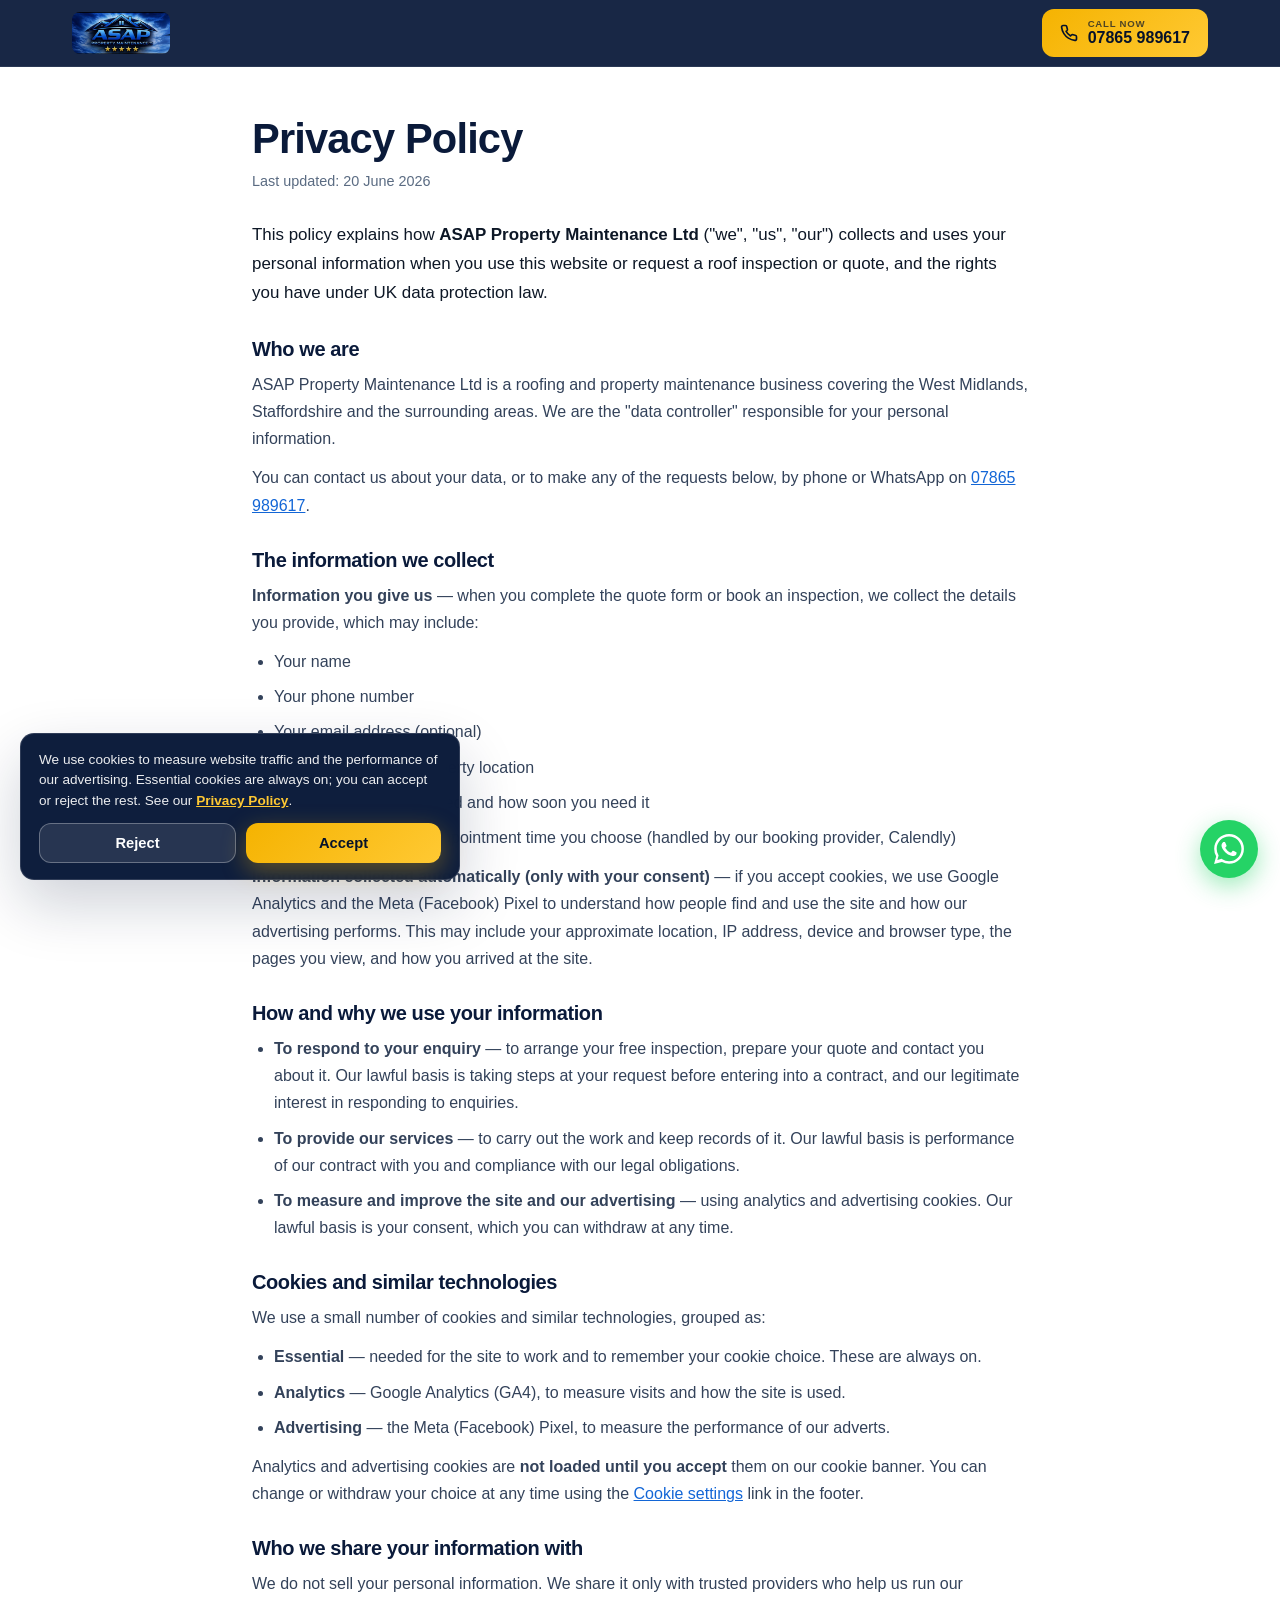
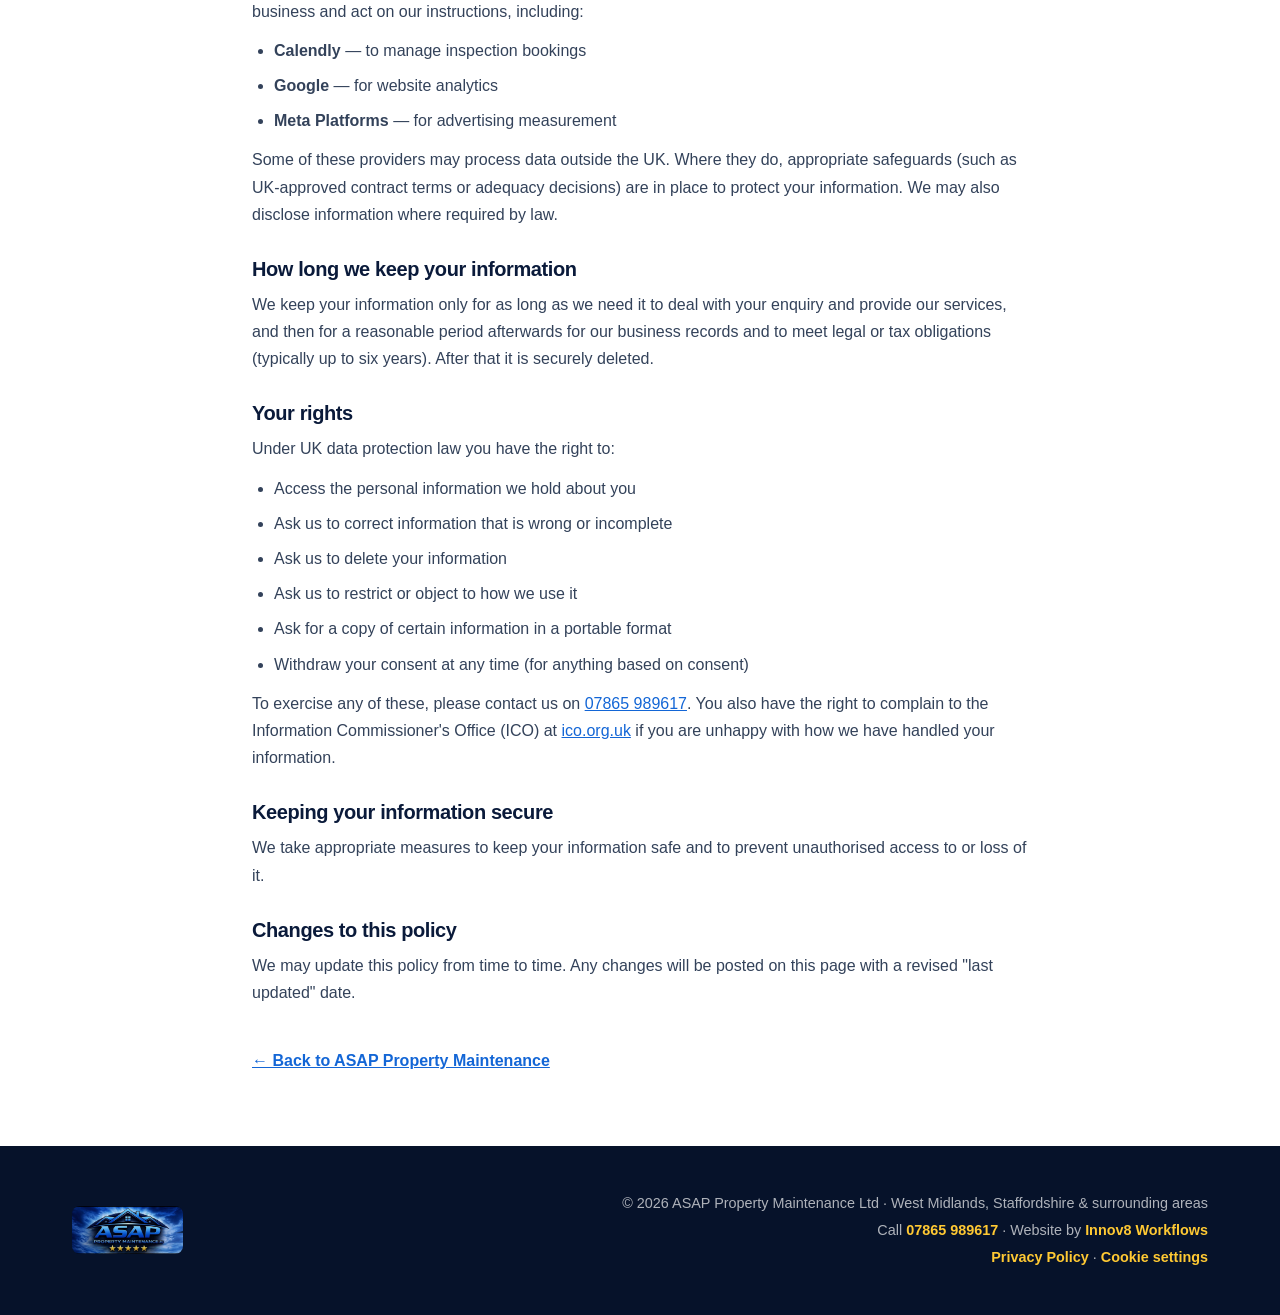
==== commit 9d7fa7f6: "Copy: update service area 'Staffordshire, Cannock' -> 'West Midlands & Staffordshire' sitewide Clien" ====
--- a/privacy.html
+++ b/privacy.html
@@ -74,7 +74,7 @@
   <!-- TODO (optional): add your company registration number and registered address here if you'd like them shown. -->
 
   <h2>Who we are</h2>
-  <p>ASAP Property Maintenance Ltd is a roofing and property maintenance business covering Staffordshire, Cannock and the surrounding areas. We are the "data controller" responsible for your personal information.</p>
+  <p>ASAP Property Maintenance Ltd is a roofing and property maintenance business covering the West Midlands, Staffordshire and the surrounding areas. We are the "data controller" responsible for your personal information.</p>
   <p>You can contact us about your data, or to make any of the requests below, by phone or WhatsApp on <a href="tel:07865989617">07865 989617</a>.</p>
 
   <h2>The information we collect</h2>
@@ -143,7 +143,7 @@
   <div class="wrap foot-in">
     <img src="assets/logo.jpg" alt="ASAP Property Maintenance Ltd">
     <div class="foot-c">
-      <div>© <span id="yr"></span> ASAP Property Maintenance Ltd · Staffordshire, Cannock &amp; surrounding areas</div>
+      <div>© <span id="yr"></span> ASAP Property Maintenance Ltd · West Midlands, Staffordshire &amp; surrounding areas</div>
       <div style="margin-top:4px">Call <a href="tel:07865989617">07865 989617</a> · Website by <a href="https://innov8workflows.co.uk" target="_blank" rel="noopener">Innov8 Workflows</a></div>
       <div style="margin-top:4px"><a href="privacy.html">Privacy Policy</a> · <a href="#" id="cookieSettingsLink">Cookie settings</a></div>
     </div>
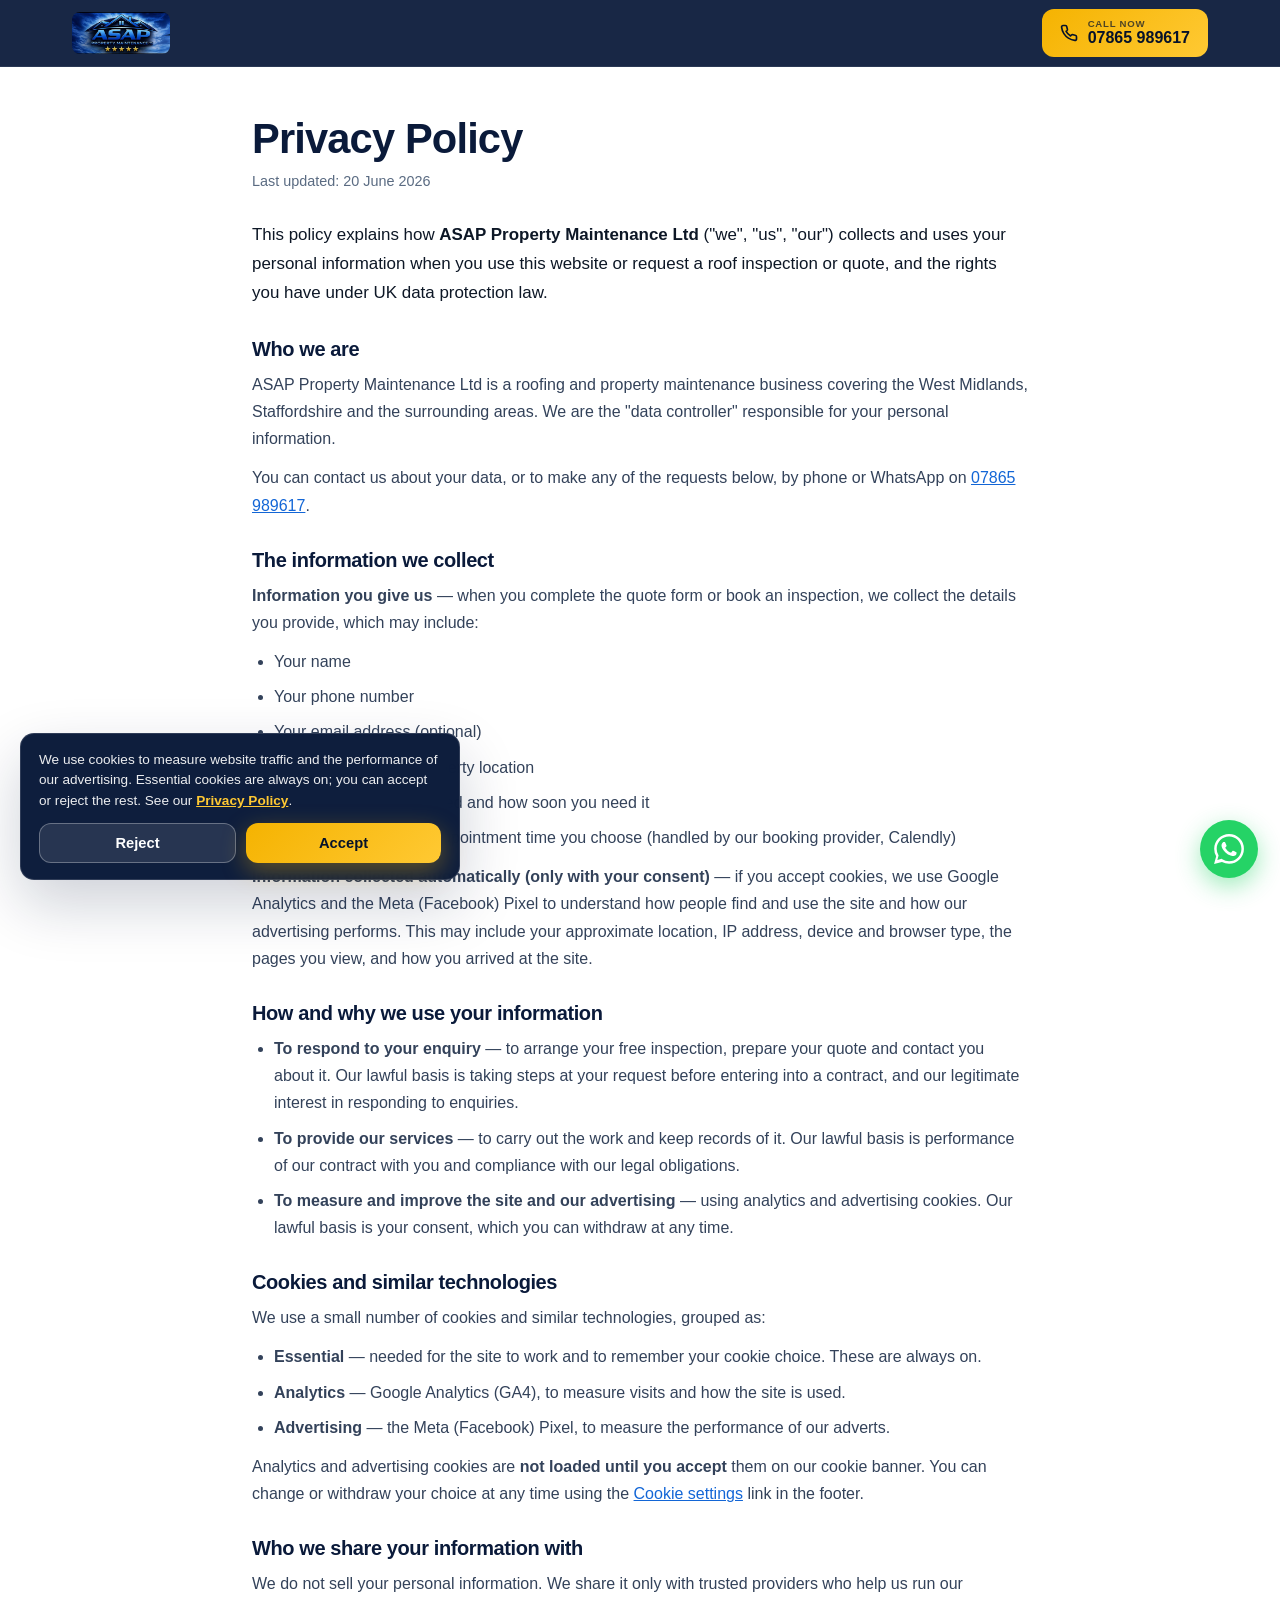
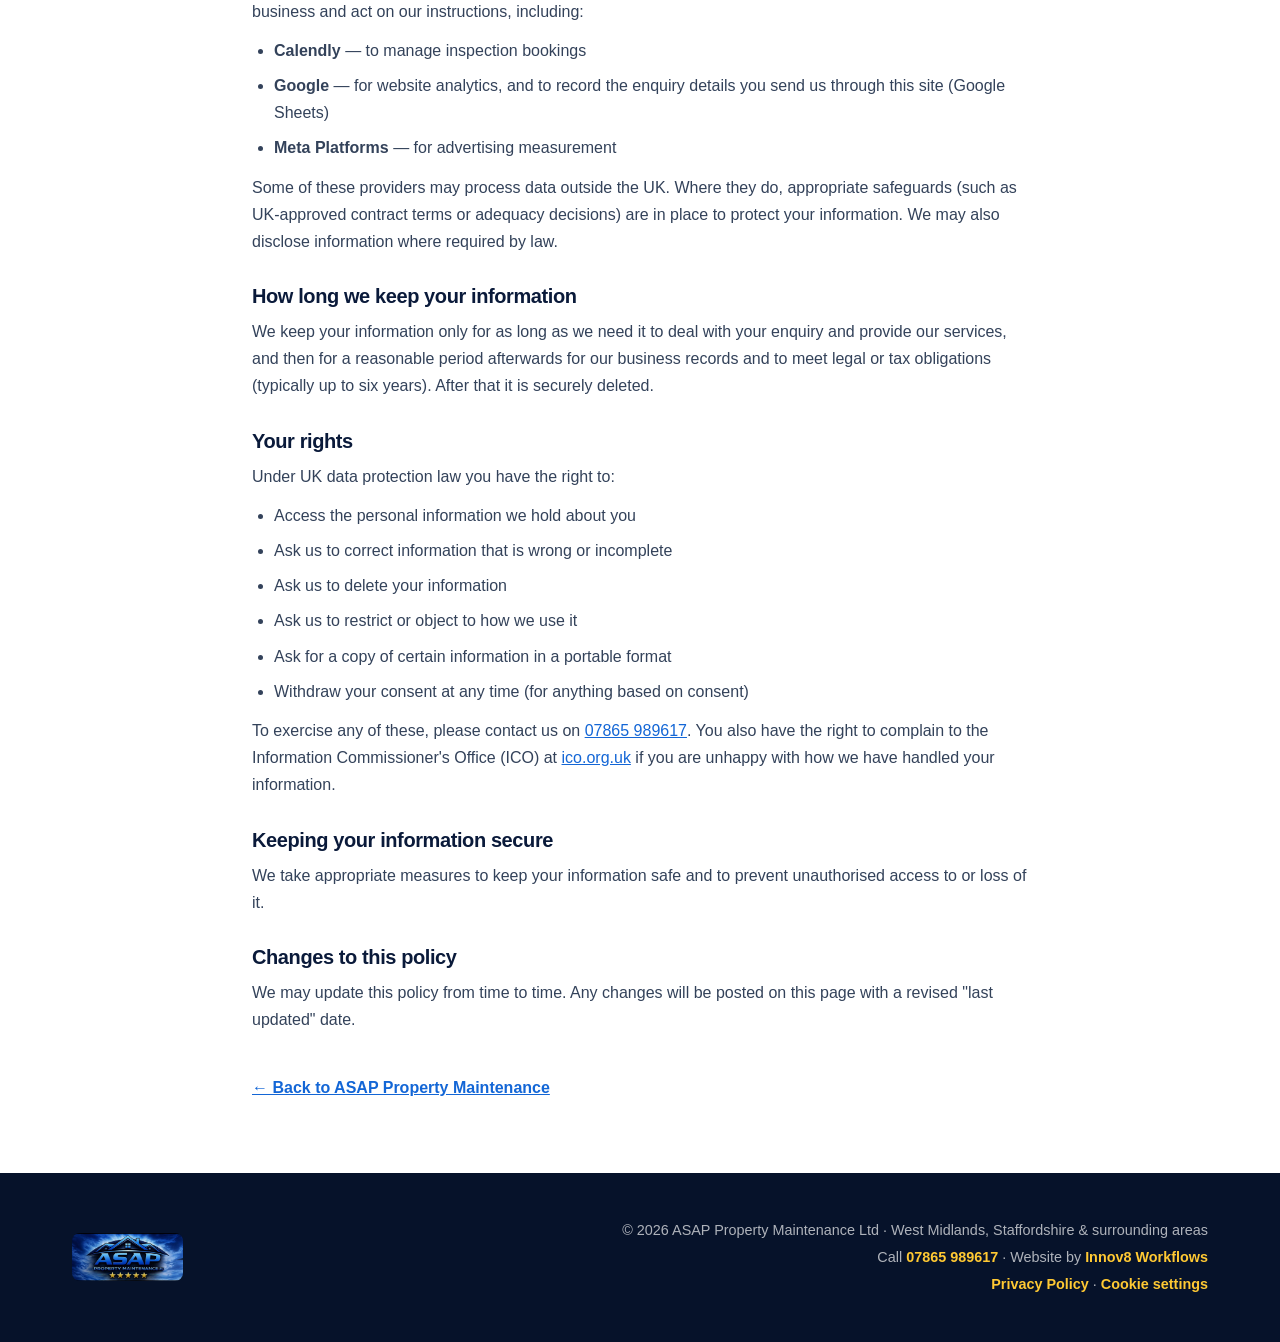
==== commit fb48b0ae: "feat: lead-log beacon scaffolding (endpoint URL still to be set) Adds lead.js, which POSTs every con" ====
--- a/privacy.html
+++ b/privacy.html
@@ -5,7 +5,7 @@
 <meta name="viewport" content="width=device-width, initial-scale=1.0">
 
 <!-- Security: Content Security Policy (GitHub Pages can't set real HTTP headers, so set via meta) + referrer policy. -->
-<meta http-equiv="Content-Security-Policy" content="default-src 'self'; base-uri 'self'; object-src 'none'; form-action 'self'; img-src 'self' data: https:; font-src 'self' https://fonts.gstatic.com; style-src 'self' 'unsafe-inline' https://fonts.googleapis.com https://assets.calendly.com; script-src 'self' 'unsafe-inline' https://www.googletagmanager.com https://www.google-analytics.com https://assets.calendly.com https://connect.facebook.net; connect-src 'self' https://www.googletagmanager.com https://*.googletagmanager.com https://www.google-analytics.com https://*.google-analytics.com https://*.analytics.google.com https://*.g.doubleclick.net https://connect.facebook.net https://*.facebook.com https://calendly.com https://*.calendly.com; frame-src https://calendly.com https://*.calendly.com https://www.facebook.com; upgrade-insecure-requests">
+<meta http-equiv="Content-Security-Policy" content="default-src 'self'; base-uri 'self'; object-src 'none'; form-action 'self'; img-src 'self' data: https:; font-src 'self' https://fonts.gstatic.com; style-src 'self' 'unsafe-inline' https://fonts.googleapis.com https://assets.calendly.com; script-src 'self' 'unsafe-inline' https://www.googletagmanager.com https://www.google-analytics.com https://assets.calendly.com https://connect.facebook.net; connect-src 'self' https://www.googletagmanager.com https://*.googletagmanager.com https://www.google-analytics.com https://*.google-analytics.com https://*.analytics.google.com https://*.g.doubleclick.net https://connect.facebook.net https://*.facebook.com https://calendly.com https://*.calendly.com https://script.google.com https://script.googleusercontent.com; frame-src https://calendly.com https://*.calendly.com https://www.facebook.com; upgrade-insecure-requests">
 <meta name="referrer" content="strict-origin-when-cross-origin">
 
 <!-- Google tag (gtag.js) with Consent Mode v2 — analytics & ads denied until the visitor accepts -->
@@ -103,13 +103,13 @@
     <li><strong>Analytics</strong> — Google Analytics (GA4), to measure visits and how the site is used.</li>
     <li><strong>Advertising</strong> — the Meta (Facebook) Pixel, to measure the performance of our adverts.</li>
   </ul>
-  <p>Analytics and advertising cookies are <strong>not loaded until you accept</strong> them on our cookie banner. You can change or withdraw your choice at any time using the <a href="#" id="cookieSettingsLink">Cookie settings</a> link in the footer.</p>
+  <p>Analytics and advertising cookies are <strong>not loaded until you accept</strong> them on our cookie banner. You can change or withdraw your choice at any time using the <a href="#" class="cookie-settings">Cookie settings</a> link in the footer.</p>
 
   <h2>Who we share your information with</h2>
   <p>We do not sell your personal information. We share it only with trusted providers who help us run our business and act on our instructions, including:</p>
   <ul>
     <li><strong>Calendly</strong> — to manage inspection bookings</li>
-    <li><strong>Google</strong> — for website analytics</li>
+    <li><strong>Google</strong> — for website analytics, and to record the enquiry details you send us through this site (Google Sheets)</li>
     <li><strong>Meta Platforms</strong> — for advertising measurement</li>
   </ul>
   <p>Some of these providers may process data outside the UK. Where they do, appropriate safeguards (such as UK-approved contract terms or adequacy decisions) are in place to protect your information. We may also disclose information where required by law.</p>
@@ -155,5 +155,7 @@
 </a>
 
 <script>document.getElementById('yr').textContent = new Date().getFullYear();</script>
+<!-- Lead logger -> Google Sheet (Apps Script). Not consent-gated: see lead.js -->
+<script src="lead.js"></script>
 </body>
 </html>
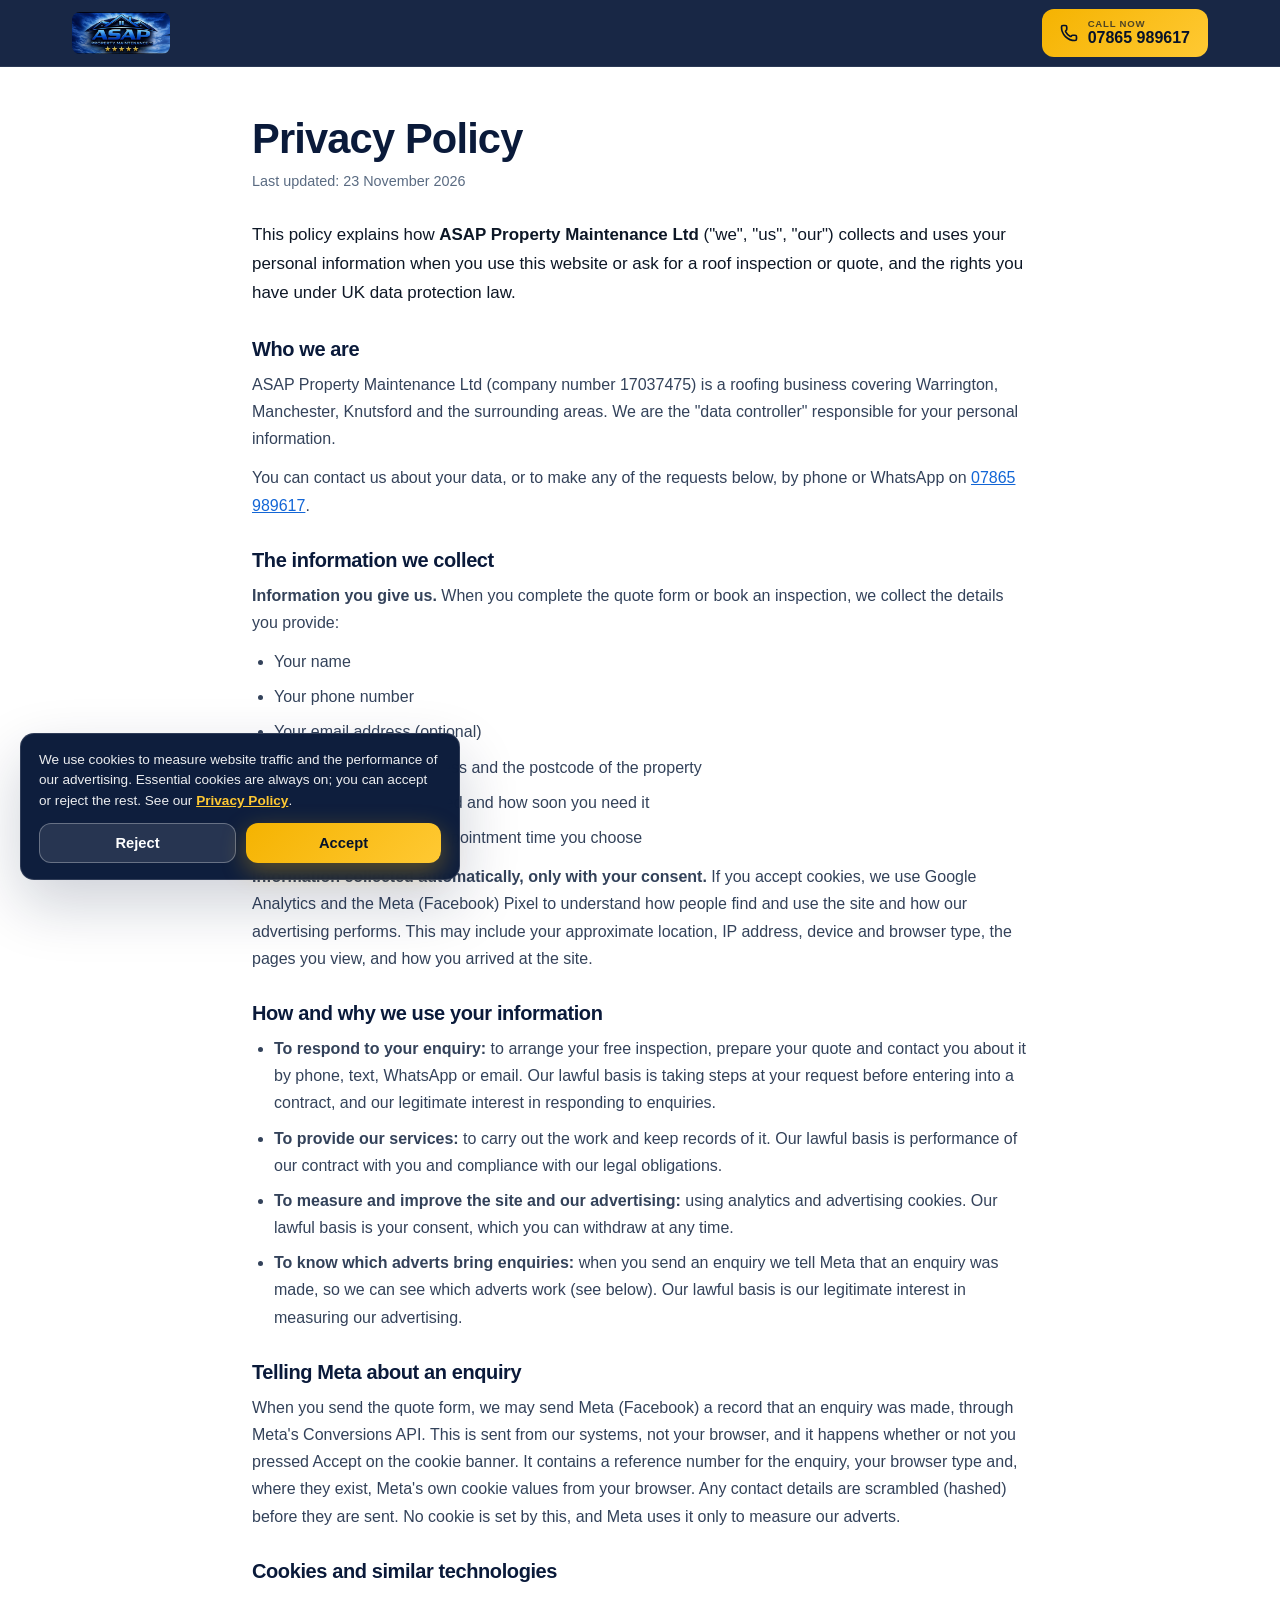
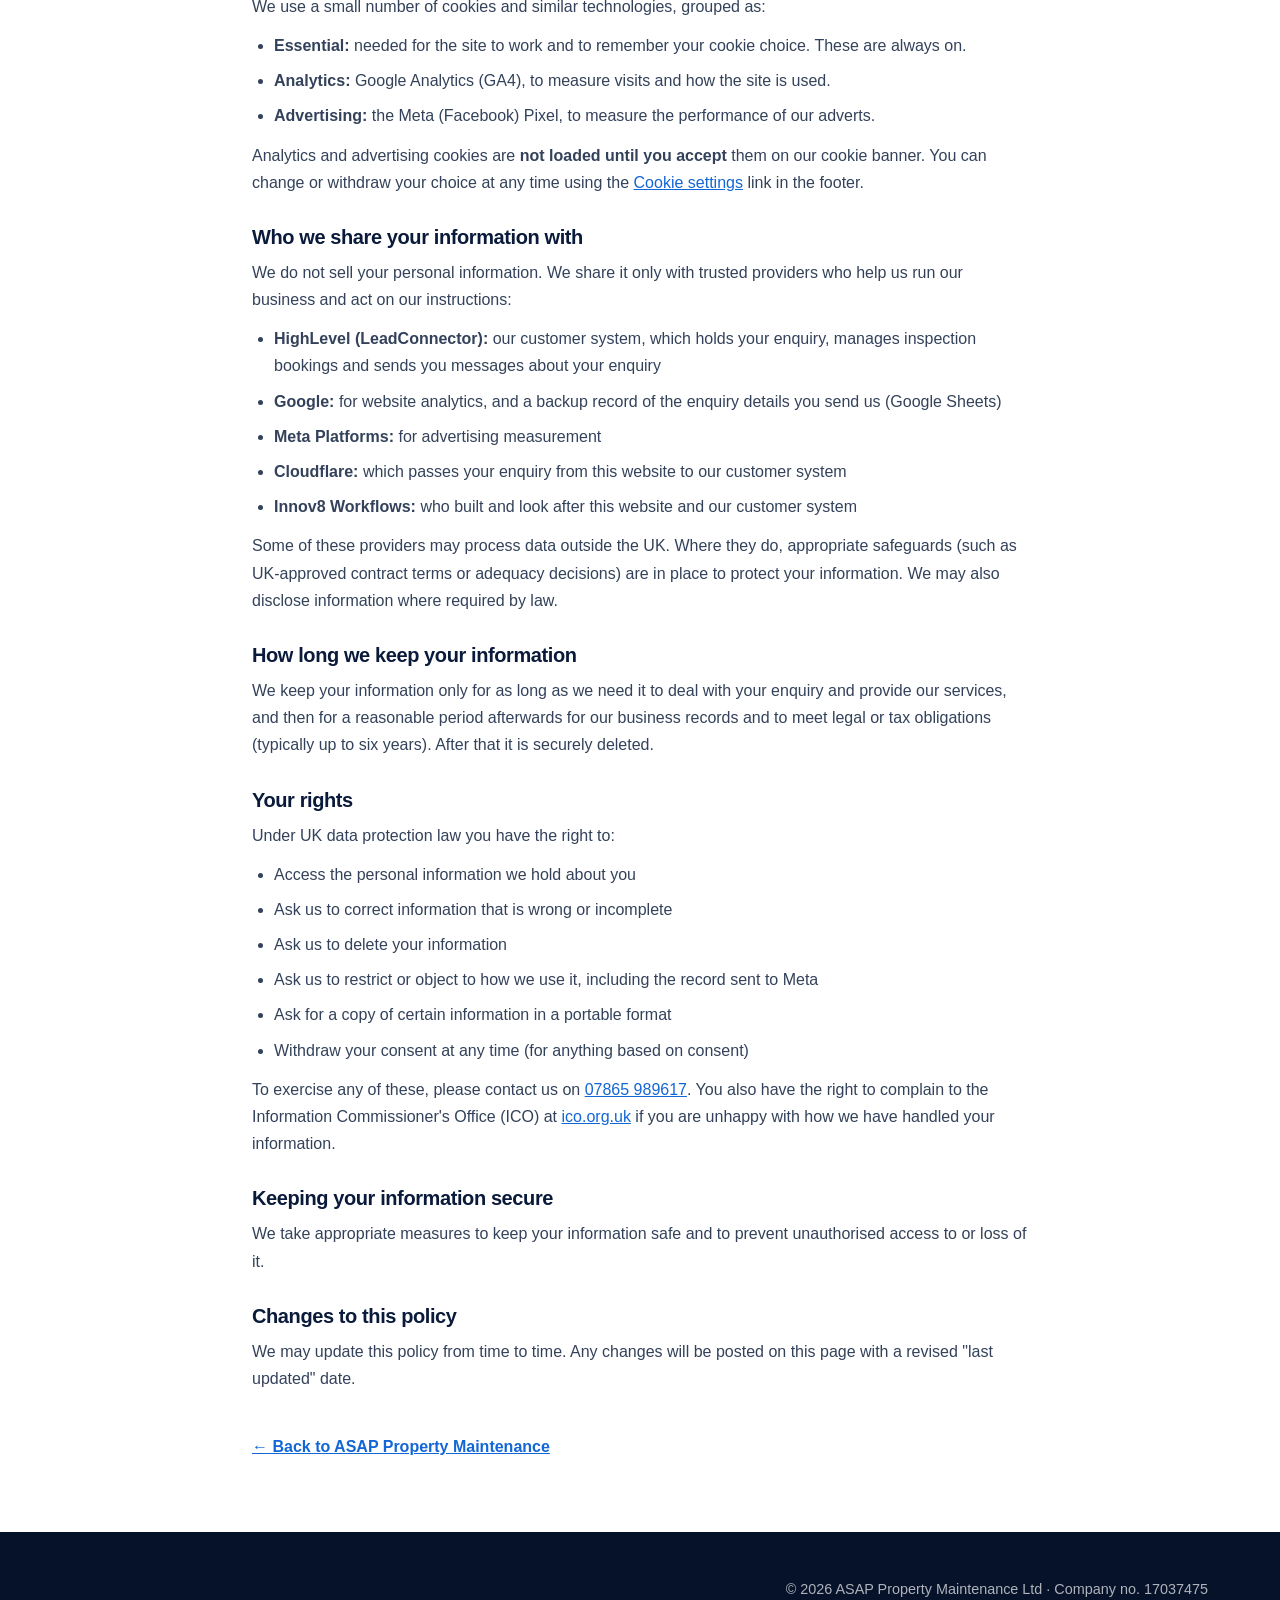
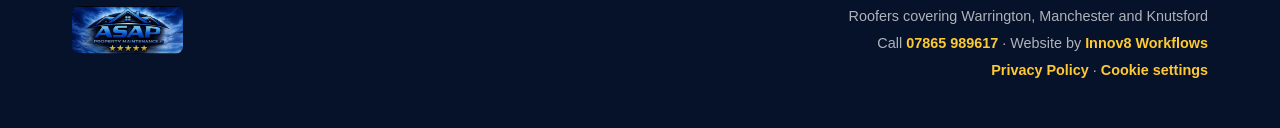
==== commit e824e762: "Bring back the quiz landing page for Warrington, Manchester and Knutsford Quiz with address and post" ====
--- a/privacy.html
+++ b/privacy.html
@@ -1,32 +1,13 @@
 <!DOCTYPE html>
-<html lang="en-GB">
+<html lang="en-GB" data-ga="G-RL85CDLR1B" data-pixel="830826223035594">
 <head>
 <meta charset="UTF-8">
 <meta name="viewport" content="width=device-width, initial-scale=1.0">
 
-<!-- Security: Content Security Policy (GitHub Pages can't set real HTTP headers, so set via meta) + referrer policy. -->
-<meta http-equiv="Content-Security-Policy" content="default-src 'self'; base-uri 'self'; object-src 'none'; form-action 'self'; img-src 'self' data: https:; font-src 'self' https://fonts.gstatic.com; style-src 'self' 'unsafe-inline' https://fonts.googleapis.com https://assets.calendly.com; script-src 'self' 'unsafe-inline' https://www.googletagmanager.com https://www.google-analytics.com https://assets.calendly.com https://connect.facebook.net; connect-src 'self' https://www.googletagmanager.com https://*.googletagmanager.com https://www.google-analytics.com https://*.google-analytics.com https://*.analytics.google.com https://*.g.doubleclick.net https://connect.facebook.net https://*.facebook.com https://calendly.com https://*.calendly.com https://script.google.com https://script.googleusercontent.com; frame-src https://calendly.com https://*.calendly.com https://www.facebook.com; upgrade-insecure-requests">
+<meta http-equiv="Content-Security-Policy" content="default-src 'self'; base-uri 'self'; object-src 'none'; form-action 'self'; img-src 'self' data: https:; font-src 'self' https://fonts.gstatic.com; style-src 'self' 'unsafe-inline' https://fonts.googleapis.com; script-src 'self' https://www.googletagmanager.com https://connect.facebook.net https://crm.innov8workflows.co.uk https://link.msgsndr.com; connect-src 'self' https://www.googletagmanager.com https://*.googletagmanager.com https://www.google-analytics.com https://*.google-analytics.com https://*.analytics.google.com https://*.g.doubleclick.net https://connect.facebook.net https://*.facebook.com https://script.google.com https://script.googleusercontent.com https://crm.innov8workflows.co.uk https://ghl-lead.jamie-innov8workflows.workers.dev; frame-src https://api.leadconnectorhq.com https://link.msgsndr.com https://www.facebook.com; upgrade-insecure-requests">
 <meta name="referrer" content="strict-origin-when-cross-origin">
 
-<!-- Google tag (gtag.js) with Consent Mode v2 — analytics & ads denied until the visitor accepts -->
-<script async src="https://www.googletagmanager.com/gtag/js?id=G-RL85CDLR1B"></script>
-<script>
-  window.dataLayer = window.dataLayer || [];
-  function gtag(){dataLayer.push(arguments);}
-  gtag('consent', 'default', {
-    ad_storage: 'denied',
-    ad_user_data: 'denied',
-    ad_personalization: 'denied',
-    analytics_storage: 'denied',
-    functionality_storage: 'granted',
-    security_storage: 'granted',
-    wait_for_update: 500
-  });
-  gtag('js', new Date());
-  gtag('config', 'G-RL85CDLR1B');
-</script>
-<!-- Cookie consent manager + deferred Meta Pixel -->
-<script src="consent.js"></script>
+<meta name="robots" content="noindex, follow">
 
 <title>Privacy Policy | ASAP Property Maintenance Ltd</title>
 <meta name="description" content="How ASAP Property Maintenance Ltd collects, uses and protects your personal information, and your rights under UK data protection law.">
@@ -54,12 +35,11 @@
 </head>
 <body>
 
-<!-- ===== HEADER (matches the main site) ===== -->
 <header>
   <div class="wrap nav-in">
     <a href="index.html" class="brand"><img src="assets/logo.jpg" alt="ASAP Property Maintenance Ltd"></a>
-    <a href="tel:07865989617" class="call-top">
-      <svg viewBox="0 0 24 24" fill="none" stroke="currentColor" stroke-width="2.2" stroke-linecap="round" stroke-linejoin="round"><path d="M22 16.92v3a2 2 0 0 1-2.18 2 19.79 19.79 0 0 1-8.63-3.07 19.5 19.5 0 0 1-6-6 19.79 19.79 0 0 1-3.07-8.67A2 2 0 0 1 4.11 2h3a2 2 0 0 1 2 1.72c.13 1 .37 1.96.72 2.88a2 2 0 0 1-.45 2.11L8.09 9.91a16 16 0 0 0 6 6l1.2-1.2a2 2 0 0 1 2.11-.45c.92.35 1.88.59 2.88.72A2 2 0 0 1 22 16.92z"/></svg>
+    <a href="tel:+447865989617" class="call-top">
+      <svg viewBox="0 0 24 24" width="18" height="18" fill="none" stroke="currentColor" stroke-width="2.2" stroke-linecap="round" stroke-linejoin="round"><path d="M13.832 16.568a1 1 0 0 0 1.213-.303l.355-.465A2 2 0 0 1 17 15h3a2 2 0 0 1 2 2v3a2 2 0 0 1-2 2A18 18 0 0 1 2 4a2 2 0 0 1 2-2h3a2 2 0 0 1 2 2v3a2 2 0 0 1-.8 1.6l-.468.351a1 1 0 0 0-.292 1.233 14 14 0 0 0 6.392 6.384"/></svg>
       <span><small>Call now</small>07865 989617</span>
     </a>
   </div>
@@ -67,50 +47,54 @@
 
 <main class="legal">
   <h1>Privacy Policy</h1>
-  <p class="updated">Last updated: 20 June 2026</p>
+  <p class="updated">Last updated: 23 November 2026</p>
 
-  <p class="lead">This policy explains how <strong>ASAP Property Maintenance Ltd</strong> ("we", "us", "our") collects and uses your personal information when you use this website or request a roof inspection or quote, and the rights you have under UK data protection law.</p>
-
-  <!-- TODO (optional): add your company registration number and registered address here if you'd like them shown. -->
+  <p class="lead">This policy explains how <strong>ASAP Property Maintenance Ltd</strong> ("we", "us", "our") collects and uses your personal information when you use this website or ask for a roof inspection or quote, and the rights you have under UK data protection law.</p>
 
   <h2>Who we are</h2>
-  <p>ASAP Property Maintenance Ltd is a roofing and property maintenance business covering the West Midlands, Staffordshire and the surrounding areas. We are the "data controller" responsible for your personal information.</p>
-  <p>You can contact us about your data, or to make any of the requests below, by phone or WhatsApp on <a href="tel:07865989617">07865 989617</a>.</p>
+  <p>ASAP Property Maintenance Ltd (company number 17037475) is a roofing business covering Warrington, Manchester, Knutsford and the surrounding areas. We are the "data controller" responsible for your personal information.</p>
+  <p>You can contact us about your data, or to make any of the requests below, by phone or WhatsApp on <a href="tel:+447865989617">07865 989617</a>.</p>
 
   <h2>The information we collect</h2>
-  <p><strong>Information you give us</strong> — when you complete the quote form or book an inspection, we collect the details you provide, which may include:</p>
+  <p><strong>Information you give us.</strong> When you complete the quote form or book an inspection, we collect the details you provide:</p>
   <ul>
     <li>Your name</li>
     <li>Your phone number</li>
     <li>Your email address (optional)</li>
-    <li>Your postcode / the property location</li>
+    <li>The first line of the address and the postcode of the property</li>
     <li>The type of work you need and how soon you need it</li>
-    <li>If you book a visit, the appointment time you choose (handled by our booking provider, Calendly)</li>
+    <li>If you book a visit, the appointment time you choose</li>
   </ul>
-  <p><strong>Information collected automatically (only with your consent)</strong> — if you accept cookies, we use Google Analytics and the Meta (Facebook) Pixel to understand how people find and use the site and how our advertising performs. This may include your approximate location, IP address, device and browser type, the pages you view, and how you arrived at the site.</p>
+  <p><strong>Information collected automatically, only with your consent.</strong> If you accept cookies, we use Google Analytics and the Meta (Facebook) Pixel to understand how people find and use the site and how our advertising performs. This may include your approximate location, IP address, device and browser type, the pages you view, and how you arrived at the site.</p>
 
   <h2>How and why we use your information</h2>
   <ul>
-    <li><strong>To respond to your enquiry</strong> — to arrange your free inspection, prepare your quote and contact you about it. Our lawful basis is taking steps at your request before entering into a contract, and our legitimate interest in responding to enquiries.</li>
-    <li><strong>To provide our services</strong> — to carry out the work and keep records of it. Our lawful basis is performance of our contract with you and compliance with our legal obligations.</li>
-    <li><strong>To measure and improve the site and our advertising</strong> — using analytics and advertising cookies. Our lawful basis is your consent, which you can withdraw at any time.</li>
+    <li><strong>To respond to your enquiry:</strong> to arrange your free inspection, prepare your quote and contact you about it by phone, text, WhatsApp or email. Our lawful basis is taking steps at your request before entering into a contract, and our legitimate interest in responding to enquiries.</li>
+    <li><strong>To provide our services:</strong> to carry out the work and keep records of it. Our lawful basis is performance of our contract with you and compliance with our legal obligations.</li>
+    <li><strong>To measure and improve the site and our advertising:</strong> using analytics and advertising cookies. Our lawful basis is your consent, which you can withdraw at any time.</li>
+    <li><strong>To know which adverts bring enquiries:</strong> when you send an enquiry we tell Meta that an enquiry was made, so we can see which adverts work (see below). Our lawful basis is our legitimate interest in measuring our advertising.</li>
   </ul>
+
+  <h2>Telling Meta about an enquiry</h2>
+  <p>When you send the quote form, we may send Meta (Facebook) a record that an enquiry was made, through Meta's Conversions API. This is sent from our systems, not your browser, and it happens whether or not you pressed Accept on the cookie banner. It contains a reference number for the enquiry, your browser type and, where they exist, Meta's own cookie values from your browser. Any contact details are scrambled (hashed) before they are sent. No cookie is set by this, and Meta uses it only to measure our adverts.</p>
 
   <h2>Cookies and similar technologies</h2>
   <p>We use a small number of cookies and similar technologies, grouped as:</p>
   <ul>
-    <li><strong>Essential</strong> — needed for the site to work and to remember your cookie choice. These are always on.</li>
-    <li><strong>Analytics</strong> — Google Analytics (GA4), to measure visits and how the site is used.</li>
-    <li><strong>Advertising</strong> — the Meta (Facebook) Pixel, to measure the performance of our adverts.</li>
+    <li><strong>Essential:</strong> needed for the site to work and to remember your cookie choice. These are always on.</li>
+    <li><strong>Analytics:</strong> Google Analytics (GA4), to measure visits and how the site is used.</li>
+    <li><strong>Advertising:</strong> the Meta (Facebook) Pixel, to measure the performance of our adverts.</li>
   </ul>
   <p>Analytics and advertising cookies are <strong>not loaded until you accept</strong> them on our cookie banner. You can change or withdraw your choice at any time using the <a href="#" class="cookie-settings">Cookie settings</a> link in the footer.</p>
 
   <h2>Who we share your information with</h2>
-  <p>We do not sell your personal information. We share it only with trusted providers who help us run our business and act on our instructions, including:</p>
+  <p>We do not sell your personal information. We share it only with trusted providers who help us run our business and act on our instructions:</p>
   <ul>
-    <li><strong>Calendly</strong> — to manage inspection bookings</li>
-    <li><strong>Google</strong> — for website analytics, and to record the enquiry details you send us through this site (Google Sheets)</li>
-    <li><strong>Meta Platforms</strong> — for advertising measurement</li>
+    <li><strong>HighLevel (LeadConnector):</strong> our customer system, which holds your enquiry, manages inspection bookings and sends you messages about your enquiry</li>
+    <li><strong>Google:</strong> for website analytics, and a backup record of the enquiry details you send us (Google Sheets)</li>
+    <li><strong>Meta Platforms:</strong> for advertising measurement</li>
+    <li><strong>Cloudflare:</strong> which passes your enquiry from this website to our customer system</li>
+    <li><strong>Innov8 Workflows:</strong> who built and look after this website and our customer system</li>
   </ul>
   <p>Some of these providers may process data outside the UK. Where they do, appropriate safeguards (such as UK-approved contract terms or adequacy decisions) are in place to protect your information. We may also disclose information where required by law.</p>
 
@@ -123,11 +107,11 @@
     <li>Access the personal information we hold about you</li>
     <li>Ask us to correct information that is wrong or incomplete</li>
     <li>Ask us to delete your information</li>
-    <li>Ask us to restrict or object to how we use it</li>
+    <li>Ask us to restrict or object to how we use it, including the record sent to Meta</li>
     <li>Ask for a copy of certain information in a portable format</li>
     <li>Withdraw your consent at any time (for anything based on consent)</li>
   </ul>
-  <p>To exercise any of these, please contact us on <a href="tel:07865989617">07865 989617</a>. You also have the right to complain to the Information Commissioner's Office (ICO) at <a href="https://ico.org.uk" target="_blank" rel="noopener">ico.org.uk</a> if you are unhappy with how we have handled your information.</p>
+  <p>To exercise any of these, please contact us on <a href="tel:+447865989617">07865 989617</a>. You also have the right to complain to the Information Commissioner's Office (ICO) at <a href="https://ico.org.uk" target="_blank" rel="noopener">ico.org.uk</a> if you are unhappy with how we have handled your information.</p>
 
   <h2>Keeping your information secure</h2>
   <p>We take appropriate measures to keep your information safe and to prevent unauthorised access to or loss of it.</p>
@@ -135,27 +119,25 @@
   <h2>Changes to this policy</h2>
   <p>We may update this policy from time to time. Any changes will be posted on this page with a revised "last updated" date.</p>
 
-  <a href="index.html" class="back">← Back to ASAP Property Maintenance</a>
+  <a href="index.html" class="back">&larr; Back to ASAP Property Maintenance</a>
 </main>
 
-<!-- ===== FOOTER (matches the main site) ===== -->
 <footer>
   <div class="wrap foot-in">
-    <img src="assets/logo.jpg" alt="ASAP Property Maintenance Ltd">
+    <img src="assets/logo.jpg" alt="ASAP Property Maintenance Ltd" loading="lazy">
     <div class="foot-c">
-      <div>© <span id="yr"></span> ASAP Property Maintenance Ltd · West Midlands, Staffordshire &amp; surrounding areas</div>
-      <div style="margin-top:4px">Call <a href="tel:07865989617">07865 989617</a> · Website by <a href="https://innov8workflows.co.uk" target="_blank" rel="noopener">Innov8 Workflows</a></div>
-      <div style="margin-top:4px"><a href="privacy.html">Privacy Policy</a> · <a href="#" id="cookieSettingsLink">Cookie settings</a></div>
+      <div>&copy; <span id="yr"></span> ASAP Property Maintenance Ltd &middot; Company no. 17037475</div>
+      <div class="foot-line">Roofers covering Warrington, Manchester and Knutsford</div>
+      <div class="foot-line">Call <a href="tel:+447865989617">07865 989617</a> &middot; Website by <a href="https://innov8workflows.co.uk" target="_blank" rel="noopener">Innov8 Workflows</a></div>
+      <div class="foot-line"><a href="privacy.html">Privacy Policy</a> &middot; <a href="#" id="cookieSettingsLink">Cookie settings</a></div>
     </div>
   </div>
 </footer>
 
-<a href="https://wa.me/447865989617?text=Hi%20ASAP%2C%20I'd%20like%20a%20free%20roof%20inspection%20and%20quote%20please.%20(Enquiry%20from%20your%20landing%20page)" class="wa-float" target="_blank" rel="noopener" aria-label="WhatsApp us">
-  <svg viewBox="0 0 24 24"><path d="M.057 24l1.687-6.163a11.867 11.867 0 0 1-1.587-5.946C.16 5.335 5.495 0 12.05 0a11.817 11.817 0 0 1 8.413 3.488 11.824 11.824 0 0 1 3.48 8.414c-.003 6.557-5.338 11.892-11.893 11.892a11.9 11.9 0 0 1-5.688-1.448L.057 24zm6.597-3.807c1.676.995 3.276 1.591 5.392 1.592 5.448 0 9.886-4.434 9.889-9.885.002-5.462-4.415-9.89-9.881-9.892-5.452 0-9.887 4.434-9.889 9.884a9.86 9.86 0 0 0 1.51 5.26l-.999 3.648 3.488-.927zm11.387-5.464c-.074-.124-.272-.198-.57-.347-.297-.149-1.758-.868-2.031-.967-.272-.099-.47-.149-.669.149-.198.297-.768.967-.941 1.165-.173.198-.347.223-.644.074-.297-.149-1.255-.462-2.39-1.475-.883-.788-1.48-1.761-1.653-2.059-.173-.297-.018-.458.13-.606.134-.133.297-.347.446-.521.151-.172.2-.296.3-.495.099-.198.05-.372-.025-.521-.075-.148-.669-1.611-.916-2.206-.242-.579-.487-.501-.669-.51l-.57-.01c-.198 0-.52.074-.792.372s-1.04 1.016-1.04 2.479 1.065 2.876 1.213 3.074c.149.198 2.095 3.2 5.076 4.487.709.306 1.263.489 1.694.626.712.226 1.36.194 1.872.118.571-.085 1.758-.719 2.006-1.413.248-.695.248-1.29.173-1.414z"/></svg>
-</a>
 
-<script>document.getElementById('yr').textContent = new Date().getFullYear();</script>
-<!-- Lead logger -> Google Sheet (Apps Script). Not consent-gated: see lead.js -->
+<script src="consent.js"></script>
 <script src="lead.js"></script>
+<script src="script.js"></script>
+<script defer src="https://crm.innov8workflows.co.uk/track.js" data-id="proj_e48ecb884c66"></script>
 </body>
 </html>
--- a/style.css
+++ b/style.css
@@ -8,7 +8,8 @@
 html{scroll-behavior:smooth}
 body{font-family:'Inter',-apple-system,BlinkMacSystemFont,'Segoe UI',sans-serif;color:var(--ink);background:var(--white);line-height:1.6;overflow-x:hidden}
 h1,h2,h3,h4{font-family:'Plus Jakarta Sans','Inter',sans-serif;line-height:1.15;letter-spacing:-.02em;color:var(--navy)}
-img{max-width:100%;display:block}
+img{max-width:100%;display:block;height:auto}
+svg{flex-shrink:0}
 a{text-decoration:none;color:inherit}
 [hidden]{display:none!important}
 .wrap{max-width:1180px;margin:0 auto;padding:0 22px}
@@ -20,25 +21,23 @@
 .btn-ghost:hover{background:rgba(255,255,255,.12)}
 .btn-sm{padding:12px 22px;font-size:.95rem}
 
-/* ===== HEADER ===== */
 header{position:sticky;top:0;z-index:1000;background:rgba(10,26,58,.94);backdrop-filter:blur(10px);border-bottom:1px solid rgba(255,255,255,.08)}
 .nav-in{display:flex;align-items:center;justify-content:space-between;height:66px}
-.brand img{height:42px;border-radius:8px}
+.brand img{height:42px;width:auto;border-radius:8px}
 .call-top{display:inline-flex;align-items:center;gap:10px;background:linear-gradient(135deg,var(--gold),var(--gold-soft));color:var(--navy-deep);font-weight:800;padding:10px 18px;border-radius:var(--rs);font-family:'Plus Jakarta Sans',sans-serif}
 .call-top svg{width:18px;height:18px}
 .call-top small{display:block;font-size:.6rem;letter-spacing:.08em;opacity:.7;text-transform:uppercase;line-height:1}
 .call-top span{font-size:1rem;line-height:1.1}
 
-/* ===== HERO ===== */
 .hero{position:relative;overflow:hidden;background:var(--navy-deep)}
 .hero-media{position:absolute;inset:0;z-index:0}
 .hero-media video{width:100%;height:100%;object-fit:cover;object-position:center}
 .hero::after{content:"";position:absolute;inset:0;background:linear-gradient(180deg,rgba(6,16,36,.30) 0%,rgba(6,16,36,.42) 40%,rgba(6,15,34,.72) 100%);z-index:1}
 .hero-in{position:relative;z-index:2;display:flex;flex-direction:column;align-items:center;text-align:center;padding:30px 0 60px;max-width:720px}
 
-/* hero rating card */
 .hero-rating{display:inline-flex;align-items:center;gap:14px;background:rgba(255,255,255,.97);border-radius:14px;padding:10px 18px;box-shadow:var(--shadow-lg);margin-bottom:26px}
-.rate-logo img{height:38px;border-radius:6px}
+.rate-logo img{height:38px;width:auto;border-radius:6px}
+.rate-fb{width:26px;height:26px}
 .rate-score{display:flex;align-items:center;gap:10px;border-left:1px solid var(--line);padding-left:14px}
 .rate-stars{color:var(--gold);letter-spacing:1px;font-size:1.05rem}
 .rate-text{display:flex;flex-direction:column;line-height:1.15;text-align:left}
@@ -49,7 +48,6 @@
 .hero-in h1 em{font-style:normal;color:var(--gold-soft)}
 .hero-pill{display:inline-block;background:rgba(10,26,58,.55);border:1px solid rgba(255,255,255,.2);color:#fff;font-weight:600;font-size:.95rem;padding:9px 20px;border-radius:50px;margin-bottom:30px;backdrop-filter:blur(4px)}
 
-/* ===== QUIZ CARD ===== */
 .quiz{width:100%;max-width:560px;background:#fff;border-radius:20px;box-shadow:var(--shadow-lg);padding:30px 28px 24px;text-align:left}
 .quiz-head{text-align:center;margin-bottom:16px}
 .quiz-head h2{font-size:clamp(1.4rem,4vw,1.7rem);font-weight:800}
@@ -65,7 +63,6 @@
 .quiz-back{background:none;border:0;color:var(--muted);font-size:.85rem;font-weight:600;cursor:pointer;padding:0 0 12px;font-family:inherit}
 .quiz-back:hover{color:var(--blue)}
 
-/* image option grid (step 1) */
 .opt-grid{display:grid;grid-template-columns:1fr 1fr;gap:14px}
 .opt{display:flex;flex-direction:column;align-items:center;gap:12px;background:#fff;border:1.5px solid var(--line);border-radius:14px;padding:18px 12px;cursor:pointer;transition:.2s;font-family:inherit}
 .opt:hover{border-color:var(--blue);box-shadow:0 8px 22px rgba(19,102,214,.14);transform:translateY(-2px)}
@@ -75,12 +72,10 @@
 .opt-icon svg{width:38px;height:38px}
 .opt-label{font-weight:700;font-size:.98rem;color:var(--navy);font-family:'Plus Jakarta Sans',sans-serif}
 
-/* list options (step 2) */
 .opt-list{display:grid;gap:11px}
 .opt-row{display:flex;align-items:center;justify-content:space-between;background:#fff;border:1.5px solid var(--line);border-radius:12px;padding:16px 18px;cursor:pointer;transition:.18s;font-family:inherit;font-weight:600;font-size:1rem;color:var(--navy);text-align:left}
 .opt-row:hover{border-color:var(--blue);background:rgba(19,102,214,.04);transform:translateX(3px)}
 
-/* inputs */
 .fg{margin-bottom:14px}
 .fg label{display:block;font-size:.82rem;font-weight:600;color:var(--navy);margin-bottom:6px}
 .opt-tag{color:var(--muted);font-weight:400}
@@ -90,23 +85,18 @@
 .quiz .btn{width:100%;margin-top:6px}
 .form-note{text-align:center;font-size:.78rem;color:var(--muted);margin-top:12px}
 
-/* calendly inside quiz */
-.calendly-embed{min-width:280px;height:660px}
 .book-skip{text-align:center;margin-top:14px;font-size:.85rem}
 .book-skip a{color:var(--blue);font-weight:600;text-decoration:underline}
 
-/* done state */
 .done-ok{width:64px;height:64px;border-radius:50%;background:rgba(34,170,90,.12);display:flex;align-items:center;justify-content:center;margin:0 auto 14px}
 .done-ok svg{width:34px;height:34px;color:#1fae5a}
 .done-summary{background:var(--bg);border-radius:12px;padding:14px 16px;text-align:left;font-size:.92rem;margin-top:16px}
 .done-summary b{color:var(--navy)}
 
-/* in-card trust */
 .quiz-trust{display:flex;align-items:center;justify-content:center;gap:10px;flex-wrap:wrap;border-top:1px solid var(--line);margin-top:22px;padding-top:18px;font-size:.85rem;color:var(--muted);text-align:center}
 .qt-stars{color:var(--gold);letter-spacing:1px}
 .quiz-trust strong{color:var(--navy)}
 
-/* ===== MEET THE TEAM ===== */
 .team{padding:80px 0;background:var(--white)}
 .team-in{display:grid;grid-template-columns:1.1fr 1fr;gap:48px;align-items:center}
 .team-photo img{width:100%;border-radius:20px;box-shadow:var(--shadow-lg);aspect-ratio:4/5;object-fit:cover}
@@ -115,13 +105,11 @@
 .team-copy p{color:var(--muted);font-size:1.05rem;margin-bottom:14px;max-width:520px}
 .team-copy .btn{margin-top:10px}
 
-/* ===== TRUST STRIP ===== */
 .trust-strip{background:var(--navy);padding:22px 0}
 .trust-in{display:flex;align-items:center;justify-content:center;flex-wrap:wrap;gap:14px 38px}
 .trust-item{display:flex;align-items:center;gap:10px;color:#fff;font-weight:700;font-size:1rem;font-family:'Plus Jakarta Sans',sans-serif}
 .trust-item .tick{display:inline-flex;align-items:center;justify-content:center;width:24px;height:24px;border-radius:50%;background:#1fae5a;color:#fff;font-size:.85rem;flex-shrink:0}
 
-/* ===== ACCREDITATIONS (under the form) ===== */
 .hero-accred{width:100%;max-width:560px;margin-top:24px;display:flex;flex-direction:column;align-items:center;gap:12px}
 .hero-accred-label{font-size:.72rem;font-weight:700;letter-spacing:.14em;text-transform:uppercase;color:rgba(255,255,255,.62)}
 .accred-logos{display:flex;align-items:center;gap:14px;flex-wrap:wrap;justify-content:center}
@@ -135,7 +123,6 @@
 .gg-google span{font-style:normal}
 .gg-guar{color:#5f6368;font-weight:600;margin-left:3px}
 
-/* ===== PROOF ===== */
 .sec-head{text-align:center;max-width:600px;margin:0 auto 40px}
 .eyebrow{display:inline-flex;align-items:center;gap:8px;font-weight:700;font-size:.78rem;letter-spacing:.12em;text-transform:uppercase;color:var(--blue);margin-bottom:14px;justify-content:center}
 .eyebrow::before{content:"";width:24px;height:2px;background:var(--gold)}
@@ -152,7 +139,6 @@
 .proof-gallery{display:grid;grid-template-columns:repeat(3,1fr);gap:18px}
 .proof-gallery .proof-pic{aspect-ratio:4/3}
 
-/* ===== HOW THE FREE INSPECTION WORKS ===== */
 .inspect{padding:80px 0;background:var(--bg)}
 .inspect-in{display:grid;grid-template-columns:1.1fr 1fr;gap:48px;align-items:center}
 .inspect-video{position:relative;border-radius:var(--r);overflow:hidden;box-shadow:var(--shadow-lg);background:var(--navy);aspect-ratio:4/3}
@@ -166,7 +152,6 @@
 .step-text p{color:var(--muted);font-size:.96rem;margin:0}
 .inspect-steps .btn{margin-top:8px}
 
-/* ===== REVIEWS ===== */
 .reviews{padding:80px 0;background:var(--white)}
 .rev-summary{display:inline-flex;align-items:center;gap:16px;background:var(--bg);border:1px solid var(--line);border-radius:16px;padding:16px 24px;margin:0 auto 30px;box-shadow:var(--shadow)}
 .reviews .rev-summary{display:flex;width:max-content;max-width:100%;margin-left:auto;margin-right:auto}
@@ -196,7 +181,6 @@
 .rev-dot{width:9px;height:9px;border-radius:50%;background:var(--line);border:0;cursor:pointer;transition:.2s;padding:0}
 .rev-dot.active{background:var(--blue);width:26px;border-radius:50px}
 
-/* ===== CTA BAND (final hero) ===== */
 .cta-band{position:relative;overflow:hidden;background:var(--navy-deep);padding:96px 0;text-align:center}
 .cta-media{position:absolute;inset:0;z-index:0}
 .cta-media video{width:100%;height:100%;object-fit:cover}
@@ -208,19 +192,45 @@
 .cta-in p{color:rgba(255,255,255,.85);max-width:560px;margin:0 auto 28px;font-size:1.05rem}
 .cta-actions{display:flex;gap:14px;justify-content:center;flex-wrap:wrap}
 
-/* ===== FOOTER ===== */
 footer{background:var(--navy-deep);color:rgba(255,255,255,.68);padding:46px 0}
 .foot-in{display:flex;align-items:center;justify-content:space-between;flex-wrap:wrap;gap:18px}
-.foot-in img{height:48px;border-radius:8px}
+.foot-in img{height:48px;width:auto;border-radius:8px}
+.foot-line{margin-top:4px}
 .foot-c{font-size:.9rem;text-align:right}
 .foot-c a{color:var(--gold-soft);font-weight:600}
 
-/* ===== WHATSAPP FLOAT ===== */
-.wa-float{position:fixed;bottom:22px;right:22px;z-index:900;width:58px;height:58px;border-radius:50%;background:#25D366;display:flex;align-items:center;justify-content:center;box-shadow:0 8px 24px rgba(37,211,102,.45);transition:.25s}
-.wa-float:hover{transform:scale(1.08)}
-.wa-float svg{width:30px;height:30px;fill:#fff}
-
-/* ===== COOKIE CONSENT BAR ===== */
+.opt-wide{grid-column:1/-1;flex-direction:row;justify-content:center;padding:15px 12px}
+.quiz-err{color:#c62828;font-size:.86rem;font-weight:600;text-align:center;margin:-4px 0 10px}
+.hp{position:absolute;left:-9999px;top:auto;width:1px;height:1px;overflow:hidden}
+.ghl-embed{min-height:620px}
+.ghl-embed iframe{width:100%;min-height:620px;border:0;overflow:hidden}
+.center{text-align:center}
+.btn-block{width:100%;margin-top:16px}
+.quiz-trust .dot{color:#b8c3d3}
+
+.accred-ic{width:26px;height:26px;color:var(--blue)}
+.accred-txt{display:flex;flex-direction:column;line-height:1.2;text-align:left}
+.accred-txt strong{font-family:'Plus Jakarta Sans',sans-serif;font-size:.98rem;color:var(--navy)}
+.accred-txt small{font-size:.76rem;color:var(--muted)}
+
+.rev-head{font-family:'Plus Jakarta Sans',sans-serif;font-weight:800;color:var(--navy);font-size:1.05rem}
+.rev-rec{display:inline-flex;align-items:center;gap:6px;font-size:.8rem;font-weight:700;color:#1877F2;margin-bottom:12px}
+.rev-rec svg{width:16px;height:16px}
+
+.faq{padding:72px 0;background:var(--bg)}
+.faq .sec-head{margin-bottom:28px}
+.faq-list{max-width:760px;margin:0 auto;display:grid;gap:12px}
+.faq-list details{background:#fff;border:1px solid var(--line);border-radius:12px;padding:0 18px;box-shadow:0 4px 14px rgba(10,26,58,.05)}
+.faq-list summary{cursor:pointer;list-style:none;position:relative;padding:16px 30px 16px 0;font-family:'Plus Jakarta Sans',sans-serif;font-weight:700;color:var(--navy);font-size:1.02rem}
+.faq-list summary::-webkit-details-marker{display:none}
+.faq-list summary::after{content:"+";position:absolute;right:0;top:50%;transform:translateY(-50%);font-size:1.4rem;line-height:1;color:var(--blue);transition:transform .2s}
+.faq-list details[open] summary::after{transform:translateY(-50%) rotate(45deg)}
+.faq-list details p{color:var(--muted);padding:0 0 16px;margin:0}
+.areas{max-width:760px;margin:34px auto 0;text-align:center}
+.areas-label{font-weight:700;font-size:.78rem;letter-spacing:.12em;text-transform:uppercase;color:var(--blue)}
+.areas-list{list-style:none;display:flex;flex-wrap:wrap;gap:8px;justify-content:center;margin-top:12px}
+.areas-list li{background:#fff;border:1px solid var(--line);border-radius:50px;padding:7px 15px;font-weight:600;color:var(--navy);font-size:.9rem}
+
 .cookie-bar{position:fixed;left:16px;right:16px;bottom:16px;z-index:1200;max-width:560px;margin:0 auto;
   background:rgba(10,26,58,.98);backdrop-filter:blur(8px);border:1px solid rgba(255,255,255,.14);
   border-radius:14px;box-shadow:var(--shadow-lg);padding:16px 18px;
@@ -236,7 +246,12 @@
   .cookie-bar{left:20px;right:auto;bottom:20px;margin:0;max-width:440px}
 }
 
-/* ===== RESPONSIVE ===== */
+@media(max-width:599px){
+  .cookie-bar{top:64px;bottom:auto;left:10px;right:10px;padding:12px 14px;gap:10px}
+  .cookie-text{font-size:.78rem;line-height:1.45}
+  .cookie-btns .btn{padding:9px 14px;font-size:.88rem}
+}
+
 @media(max-width:900px){
   .inspect-in{grid-template-columns:1fr;gap:30px}
   .team-in{grid-template-columns:1fr;gap:30px}
@@ -248,9 +263,7 @@
   .call-top small{display:none}
   .nav-in{height:56px}
   .brand img{height:36px}
-  /* mobile: drone clip is a tall background banner at the top; the rating card, headline
-     and pill overlay its lower portion (like desktop) so the quiz form sits right under
-     the video instead of being pushed down by stacked content */
+
   .hero-media{position:absolute;top:0;left:0;right:0;height:50vh;z-index:0}
   .hero::after{display:block;top:0;left:0;right:0;bottom:auto;height:50vh;
     background:linear-gradient(180deg,rgba(6,16,36,.10) 0%,rgba(6,16,36,.32) 46%,rgba(6,18,42,.84) 80%,rgba(6,18,42,.99) 100%)}
@@ -258,9 +271,9 @@
   .hero-rating{margin-top:0;margin-bottom:14px;padding:7px 13px;gap:10px}
   .hero-rating .rate-logo img{height:28px}
   .rate-text span{display:none}
-  .hero-in h1{font-size:1.7rem;line-height:1.12;margin-bottom:9px;text-shadow:0 2px 12px rgba(6,16,36,.6)}
+  .hero-in h1{font-size:1.62rem;line-height:1.12;margin-bottom:9px;padding:0 16px;text-shadow:0 2px 12px rgba(6,16,36,.6)}
   .hero-pill{font-size:.83rem;padding:7px 14px;margin-bottom:14px}
-  /* compact quiz head so the cards come up sooner */
+
   .quiz{padding:20px 16px 18px}
   .quiz-head{margin-bottom:10px}
   .quiz-head h2{font-size:1.3rem}
@@ -276,5 +289,13 @@
   .rev-card-inner{padding:22px 20px}
   .rev-arrow{width:38px;height:38px;font-size:1.3rem}
   .inspect{padding:56px 0}
-  .proof-gallery{grid-template-columns:1fr}
-}
+
+  .proof-gallery{grid-template-columns:1fr 1fr;gap:10px}
+  .proof-pic .tag{left:8px;bottom:8px;font-size:.66rem;padding:4px 9px}
+  .proof,.team,.reviews{padding:56px 0}
+  .faq{padding:52px 0}
+  .sec-head{margin-bottom:24px}
+  .team-photo{max-width:none}
+  .team-photo img{aspect-ratio:4/3}
+  .rev-card p{display:-webkit-box;-webkit-line-clamp:8;-webkit-box-orient:vertical;overflow:hidden}
+}
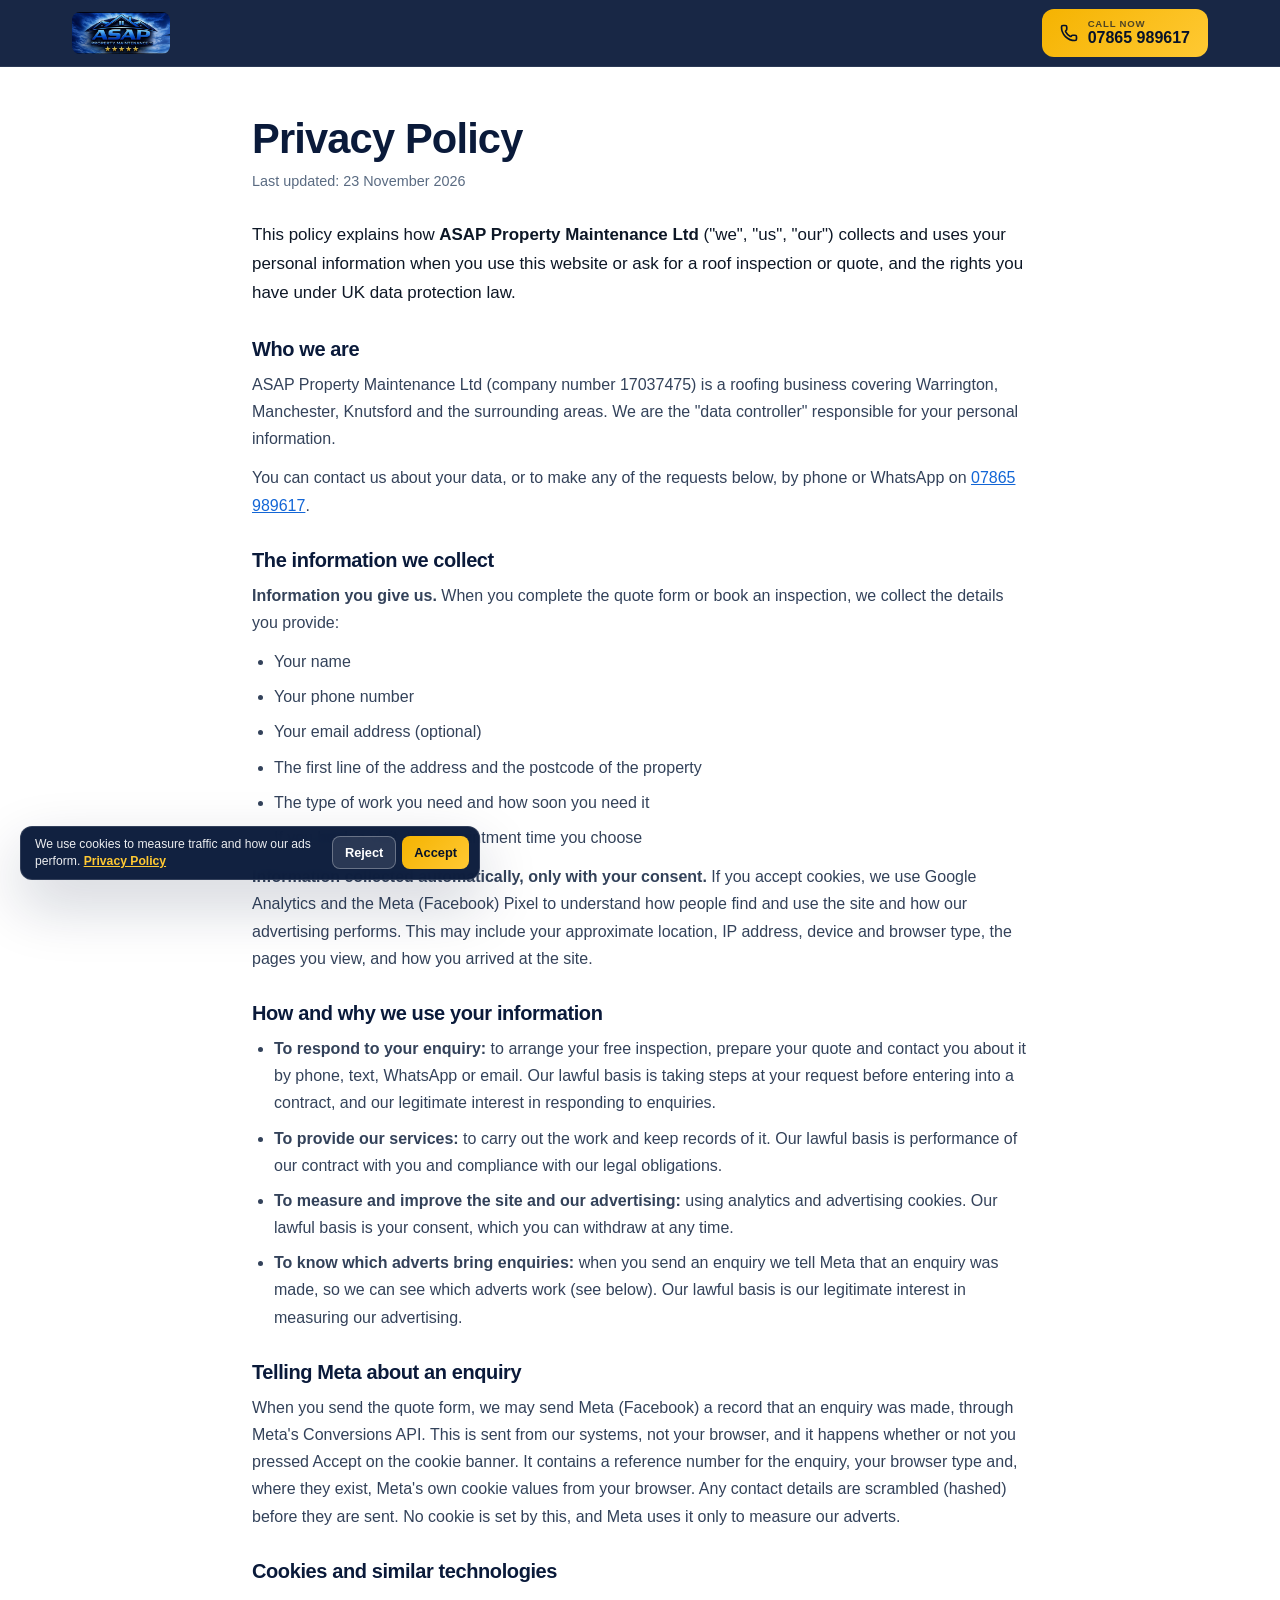
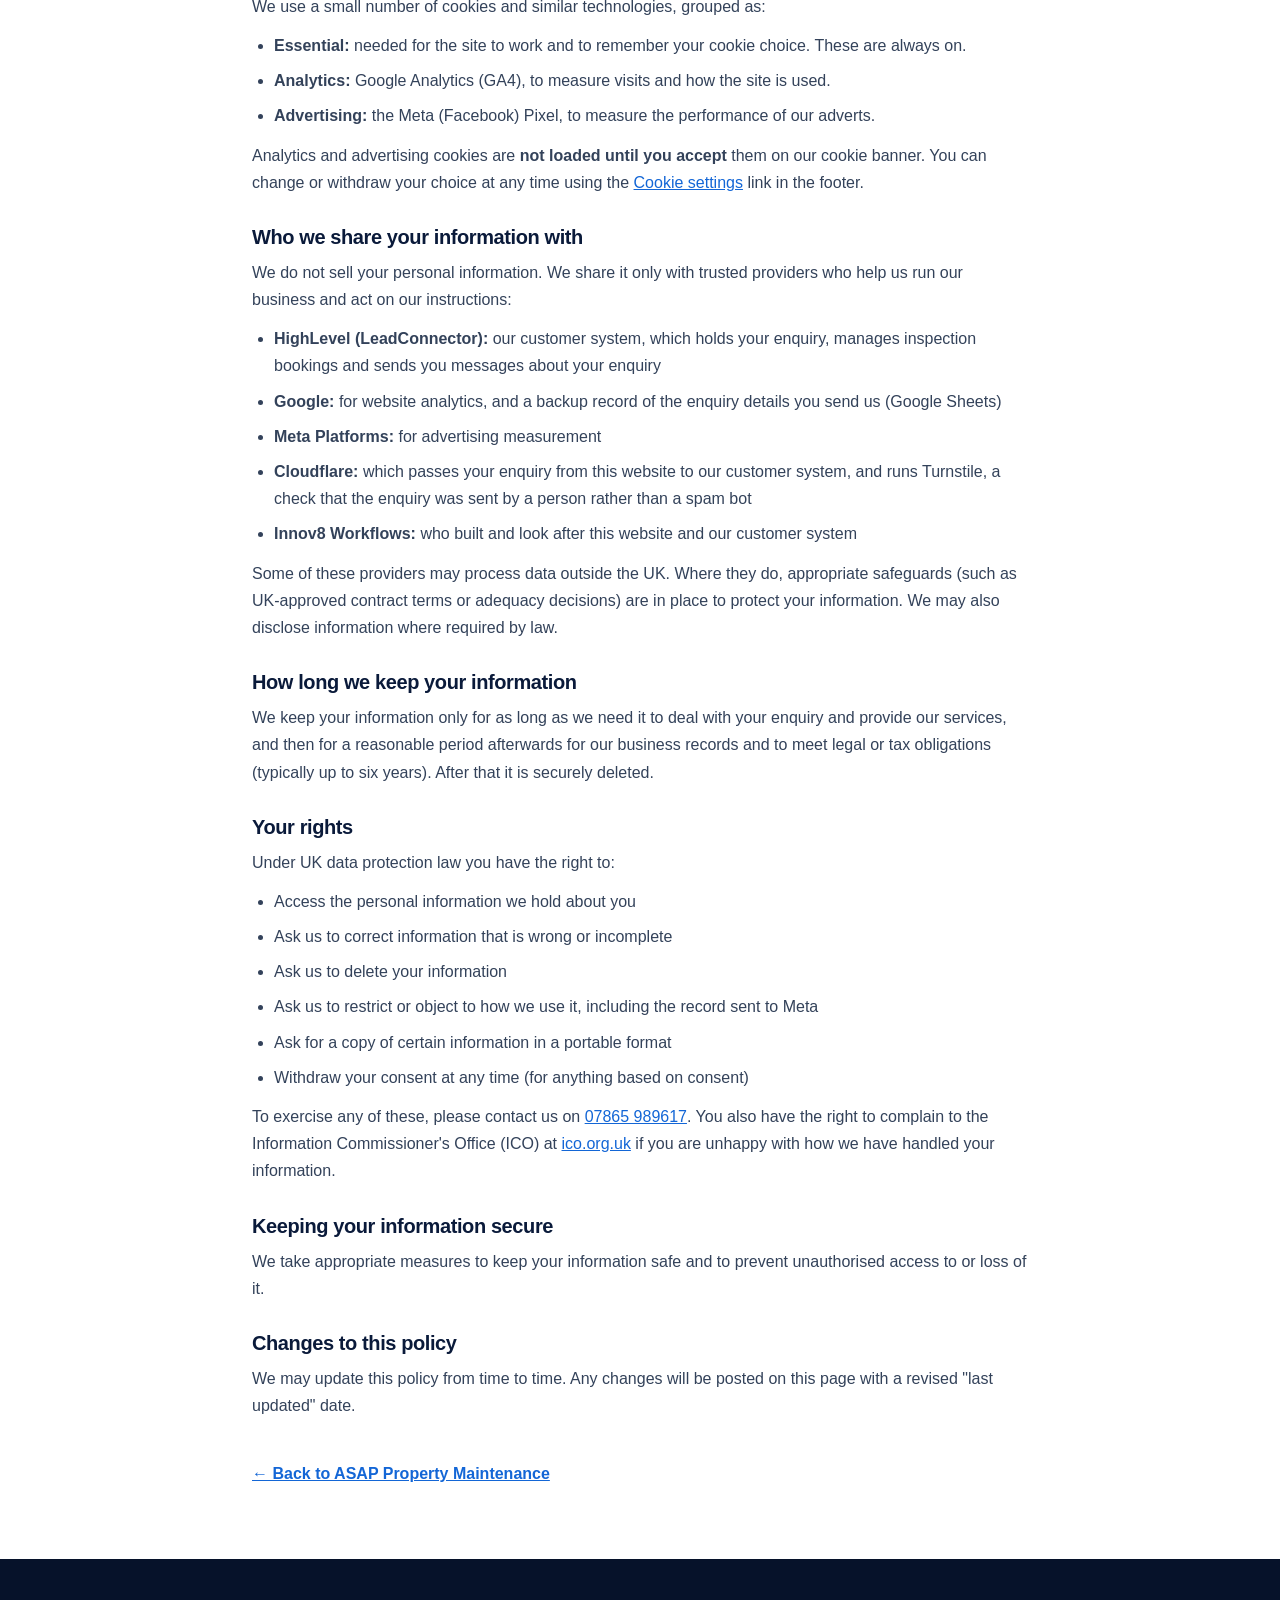
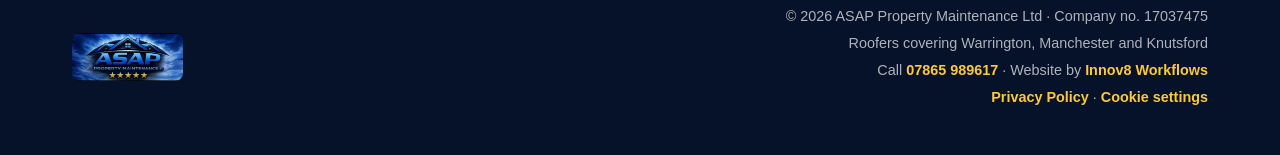
==== commit 31b7783a: "Cloudflare Turnstile on the GHL lead post, loaded only while GHL is switched on Co-Authored-By: Clau" ====
--- a/privacy.html
+++ b/privacy.html
@@ -93,7 +93,7 @@
     <li><strong>HighLevel (LeadConnector):</strong> our customer system, which holds your enquiry, manages inspection bookings and sends you messages about your enquiry</li>
     <li><strong>Google:</strong> for website analytics, and a backup record of the enquiry details you send us (Google Sheets)</li>
     <li><strong>Meta Platforms:</strong> for advertising measurement</li>
-    <li><strong>Cloudflare:</strong> which passes your enquiry from this website to our customer system</li>
+    <li><strong>Cloudflare:</strong> which passes your enquiry from this website to our customer system, and runs Turnstile, a check that the enquiry was sent by a person rather than a spam bot</li>
     <li><strong>Innov8 Workflows:</strong> who built and look after this website and our customer system</li>
   </ul>
   <p>Some of these providers may process data outside the UK. Where they do, appropriate safeguards (such as UK-approved contract terms or adequacy decisions) are in place to protect your information. We may also disclose information where required by law.</p>
--- a/style.css
+++ b/style.css
@@ -110,7 +110,7 @@
 .trust-item{display:flex;align-items:center;gap:10px;color:#fff;font-weight:700;font-size:1rem;font-family:'Plus Jakarta Sans',sans-serif}
 .trust-item .tick{display:inline-flex;align-items:center;justify-content:center;width:24px;height:24px;border-radius:50%;background:#1fae5a;color:#fff;font-size:.85rem;flex-shrink:0}
 
-.hero-accred{width:100%;max-width:560px;margin-top:24px;display:flex;flex-direction:column;align-items:center;gap:12px}
+.hero-accred{width:100%;max-width:860px;margin-top:24px;display:flex;flex-direction:column;align-items:center;gap:12px}
 .hero-accred-label{font-size:.72rem;font-weight:700;letter-spacing:.14em;text-transform:uppercase;color:rgba(255,255,255,.62)}
 .accred-logos{display:flex;align-items:center;gap:14px;flex-wrap:wrap;justify-content:center}
 .accred-badge{display:inline-flex;align-items:center;gap:10px;padding:11px 18px;border:1px solid var(--line);border-radius:12px;background:#fff;box-shadow:var(--shadow)}
@@ -150,42 +150,65 @@
 .step-num{flex-shrink:0;width:38px;height:38px;border-radius:50%;background:linear-gradient(135deg,var(--gold),var(--gold-soft));color:var(--navy-deep);display:flex;align-items:center;justify-content:center;font-weight:800;font-family:'Plus Jakarta Sans',sans-serif;font-size:1.05rem;box-shadow:0 6px 16px rgba(245,179,1,.32)}
 .step-text strong{display:block;color:var(--navy);font-size:1.08rem;font-family:'Plus Jakarta Sans',sans-serif;margin-bottom:3px}
 .step-text p{color:var(--muted);font-size:.96rem;margin:0}
+.step-text{flex:1;min-width:0}
+.step-pic{width:150px;height:112px;flex:none;border-radius:14px;object-fit:cover;box-shadow:var(--shadow);border:3px solid #fff}
+@media(max-width:599px){.step-has-pic{flex-wrap:wrap}.step-has-pic .step-pic{width:calc(100% - 54px);height:auto;aspect-ratio:16/9;margin-left:54px;border-radius:12px}}
 .inspect-steps .btn{margin-top:8px}
 
-.reviews{padding:80px 0;background:var(--white)}
-.rev-summary{display:inline-flex;align-items:center;gap:16px;background:var(--bg);border:1px solid var(--line);border-radius:16px;padding:16px 24px;margin:0 auto 30px;box-shadow:var(--shadow)}
-.reviews .rev-summary{display:flex;width:max-content;max-width:100%;margin-left:auto;margin-right:auto}
-.fb-icon{width:42px;height:42px;flex-shrink:0}
-.rev-summary-score{text-align:left}
-.rev-stars{color:var(--gold);font-size:1.15rem;letter-spacing:1px}
-.rev-stars strong{color:var(--navy);margin-left:6px}
-.rev-count{font-size:.82rem;color:var(--muted)}
-
-.rev-slider{display:flex;align-items:center;gap:14px;max-width:760px;margin:0 auto}
-.rev-viewport{overflow:hidden;flex:1}
-.rev-track{display:flex;transition:transform .45s ease}
-.rev-card{min-width:100%;padding:6px}
-.rev-card-inner{background:#fff;border:1px solid var(--line);border-radius:16px;box-shadow:var(--shadow);padding:28px 30px}
-.rev-card-stars{color:var(--gold);font-size:1.1rem;letter-spacing:1px;margin-bottom:12px}
-.rev-card h4{font-size:1.15rem;font-weight:800;color:var(--navy);margin-bottom:10px;font-family:'Plus Jakarta Sans',sans-serif}
-.rev-card p{color:var(--muted);font-size:1rem;margin-bottom:18px}
-.rev-author{display:flex;align-items:center;gap:12px;border-top:1px solid var(--line);padding-top:16px}
-.rev-avatar{width:44px;height:44px;border-radius:50%;background:linear-gradient(135deg,var(--blue),var(--blue-bright));color:#fff;display:flex;align-items:center;justify-content:center;font-weight:800;font-family:'Plus Jakarta Sans',sans-serif;font-size:1.05rem;flex-shrink:0}
-.rev-author-meta{flex:1}
-.rev-author-meta strong{display:block;color:var(--navy);font-size:.95rem}
-.rev-author-meta span{font-size:.82rem;color:var(--muted)}
-.rev-source{width:22px;height:22px;flex-shrink:0}
-.rev-arrow{width:44px;height:44px;flex-shrink:0;border-radius:50%;border:1.5px solid var(--line);background:#fff;color:var(--navy);font-size:1.6rem;line-height:1;cursor:pointer;transition:.2s;display:flex;align-items:center;justify-content:center}
-.rev-arrow:hover{background:var(--blue);color:#fff;border-color:var(--blue)}
-.rev-dots{display:flex;justify-content:center;gap:8px;margin-top:22px}
-.rev-dot{width:9px;height:9px;border-radius:50%;background:var(--line);border:0;cursor:pointer;transition:.2s;padding:0}
-.rev-dot.active{background:var(--blue);width:26px;border-radius:50px}
-
-.cta-band{position:relative;overflow:hidden;background:var(--navy-deep);padding:96px 0;text-align:center}
+.reviews{padding:80px 0;background:#EAF0F8}
+.reviews .sec-head{margin-bottom:6px}
+.rev-lead{color:var(--muted);font-size:1.02rem;margin-top:10px}
+.rev-score{display:flex;gap:12px;justify-content:center;flex-wrap:wrap;margin-top:22px}
+.rev-sc{display:flex;align-items:center;gap:12px;background:#fff;border:1px solid var(--line);border-radius:var(--r);padding:12px 20px 12px 14px;box-shadow:0 12px 30px -24px rgba(10,26,58,.4);text-align:left}
+.rev-sc .rev-logo{width:38px;height:38px;display:flex;align-items:center;justify-content:center;flex:none}
+.rev-sc .rev-logo svg,.rev-sc .rev-logo img{width:30px;height:30px;display:block}
+.rev-sc b{display:block;font-family:'Plus Jakarta Sans',sans-serif;font-size:1.15rem;font-weight:800;line-height:1.1;color:var(--navy)}
+.rev-sc .lbl{display:block;font-size:.78rem;color:var(--muted);margin-top:3px}
+.rev-view{overflow:hidden;margin-top:30px}
+.rev-track{display:flex;transition:transform .55s cubic-bezier(.4,0,.2,1)}
+.rev-cell{flex:0 0 33.3333%;padding:6px 7px 14px;display:flex}
+.rev-card{background:#fff;border:1px solid var(--line);border-radius:var(--r);padding:24px 22px 18px;box-shadow:0 16px 44px -28px rgba(10,26,58,.3);display:flex;flex-direction:column;gap:12px;width:100%}
+.rev-top{display:flex;align-items:center;gap:12px}
+.rev-av{width:44px;height:44px;border-radius:50%;background:#fff;border:1px solid var(--line);flex:none;display:flex;align-items:center;justify-content:center;overflow:hidden}
+.rev-av svg{width:24px;height:24px;display:block}
+.rev-who b{display:block;font-family:'Plus Jakarta Sans',sans-serif;font-weight:700;font-size:1rem;line-height:1.2;color:var(--navy)}
+.rev-who span{font-size:.78rem;color:var(--muted)}
+.rev-rec{display:inline-flex;align-items:center;gap:6px;font-size:.8rem;font-weight:700;color:#1877F2}
+.rev-rec svg{width:15px;height:15px}
+.rev-body{flex:1}
+.rev-card p{color:#3d4d63;font-size:.93rem;line-height:1.62}
+.rev-card .rev-body p{display:-webkit-box;-webkit-line-clamp:8;-webkit-box-orient:vertical;overflow:hidden}
+.rev-card.open .rev-body p{display:block;-webkit-line-clamp:unset}
+.rev-more{background:none;border:0;padding:6px 0 0;font-family:'Plus Jakarta Sans',sans-serif;font-weight:700;font-size:.85rem;color:var(--navy);cursor:pointer;text-decoration:underline;text-underline-offset:3px}
+.rev-more[hidden]{display:none}
+.rev-foot{font-size:.74rem;color:var(--muted);border-top:1px solid var(--line);padding-top:11px}
+.rev-ctrls{display:flex;align-items:center;justify-content:center;gap:18px;margin-top:22px}
+.rev-arrow{width:44px;height:44px;border-radius:50%;border:1.5px solid var(--line);background:#fff;color:var(--navy);cursor:pointer;display:flex;align-items:center;justify-content:center;transition:.2s;padding:0}
+.rev-arrow:hover{border-color:var(--navy);background:var(--navy);color:#fff}
+.rev-arrow svg{width:20px;height:20px}
+.rev-dots{display:flex;gap:8px}
+.rev-dots button{width:9px;height:9px;border-radius:50%;border:0;background:#C9D0D8;cursor:pointer;transition:.25s;padding:0}
+.rev-dots button.active{background:var(--navy);width:26px;border-radius:5px}
+@media(max-width:1024px){.rev-cell{flex-basis:50%}}
+@media(max-width:680px){.rev-cell{flex-basis:100%;padding:4px 3px 12px}.rev-card{padding:20px 18px 16px}.rev-score{display:grid;grid-template-columns:repeat(2,minmax(0,1fr));gap:8px}.rev-sc{padding:11px 10px;gap:9px;min-width:0;border-radius:12px}.rev-sc .rev-logo{width:28px;height:28px}.rev-sc .rev-logo svg,.rev-sc .rev-logo img{width:26px;height:26px}.rev-sc b{font-size:1rem}.rev-sc .lbl{font-size:.72rem}}
+
+.cta-band{position:relative;overflow:hidden;background:var(--navy-deep);min-height:560px;display:flex;align-items:center}
 .cta-media{position:absolute;inset:0;z-index:0}
-.cta-media video{width:100%;height:100%;object-fit:cover}
-.cta-band::after{content:"";position:absolute;inset:0;background:linear-gradient(180deg,rgba(6,16,36,.68),rgba(7,18,42,.64));z-index:1}
-.cta-in{position:relative;z-index:2}
+.cta-img{width:100%;height:100%;object-fit:cover;object-position:50% 52%;display:block}
+.cta-band::after{content:"";position:absolute;inset:0;z-index:1;background:linear-gradient(90deg,rgba(6,16,36,.9) 0%,rgba(6,16,36,.8) 34%,rgba(6,16,36,.35) 56%,rgba(6,16,36,.06) 78%,rgba(6,16,36,0) 100%)}
+.cta-band .cta-in{position:relative;z-index:2;width:100%;padding-top:80px;padding-bottom:80px;text-align:left}
+.cta-band .cta-in>*{max-width:540px}
+.cta-band .cta-in h2,.cta-band .cta-in p{margin-left:0;margin-right:0}
+.cta-band .cta-actions{justify-content:flex-start}
+@media(max-width:1100px){
+  .cta-band{min-height:660px;align-items:stretch}
+  .cta-img{object-position:62% 50%}
+  .cta-band::after{background:linear-gradient(180deg,rgba(6,16,36,.92) 0%,rgba(6,16,36,.85) 30%,rgba(6,16,36,.2) 39%,rgba(6,16,36,.08) 50%,rgba(6,16,36,.2) 63%,rgba(6,16,36,.85) 74%,rgba(6,16,36,.92) 100%)}
+  .cta-band .cta-in{display:flex;flex-direction:column;align-items:center;text-align:center;padding-top:30px;padding-bottom:28px}
+  .cta-band .cta-in h2,.cta-band .cta-in p{margin-left:auto;margin-right:auto}
+  .cta-band .cta-in p{margin-bottom:0}
+  .cta-band .cta-actions{margin-top:auto;justify-content:center}
+}
 .cta-stars{display:inline-block;color:rgba(255,255,255,.92);font-weight:600;font-size:.9rem;margin-bottom:16px}
 .cta-stars b{color:var(--gold);letter-spacing:2px;font-weight:700}
 .cta-in h2{color:#fff;font-size:clamp(1.7rem,4vw,2.4rem);font-weight:800;max-width:680px;margin:0 auto 14px}
@@ -201,6 +224,9 @@
 
 .opt-wide{grid-column:1/-1;flex-direction:row;justify-content:center;padding:15px 12px}
 .quiz-err{color:#c62828;font-size:.86rem;font-weight:600;text-align:center;margin:-4px 0 10px}
+.ts-box{display:flex;justify-content:center}
+.ts-box:empty{display:none}
+.ts-box iframe{margin:2px 0 10px}
 .hp{position:absolute;left:-9999px;top:auto;width:1px;height:1px;overflow:hidden}
 .ghl-embed{min-height:620px}
 .ghl-embed iframe{width:100%;min-height:620px;border:0;overflow:hidden}
@@ -209,13 +235,20 @@
 .quiz-trust .dot{color:#b8c3d3}
 
 .accred-ic{width:26px;height:26px;color:var(--blue)}
+.accred-ct{width:26px;height:26px;flex:none;object-fit:contain}
 .accred-txt{display:flex;flex-direction:column;line-height:1.2;text-align:left}
 .accred-txt strong{font-family:'Plus Jakarta Sans',sans-serif;font-size:.98rem;color:var(--navy)}
 .accred-txt small{font-size:.76rem;color:var(--muted)}
-
-.rev-head{font-family:'Plus Jakarta Sans',sans-serif;font-weight:800;color:var(--navy);font-size:1.05rem}
-.rev-rec{display:inline-flex;align-items:center;gap:6px;font-size:.8rem;font-weight:700;color:#1877F2;margin-bottom:12px}
-.rev-rec svg{width:16px;height:16px}
+.accred-badge .accred-ic,.accred-badge .accred-ct{flex:none}
+@media(max-width:599px){
+  .accred-logos{display:grid;grid-template-columns:repeat(3,minmax(0,1fr));gap:8px;width:100%;align-items:stretch}
+  .accred-badge{flex-direction:column;justify-content:flex-start;gap:6px;padding:10px 6px;min-width:0;text-align:center}
+  .accred-txt{text-align:center;align-items:center}
+  .accred-txt strong{font-size:.8rem;line-height:1.2}
+  .accred-txt small{font-size:.68rem;line-height:1.25}
+  .accred-ic,.accred-ct{width:22px;height:22px}
+}
+@media(max-width:680px){.rev-sc b{font-size:.95rem}}
 
 .faq{padding:72px 0;background:var(--bg)}
 .faq .sec-head{margin-bottom:28px}
@@ -231,25 +264,19 @@
 .areas-list{list-style:none;display:flex;flex-wrap:wrap;gap:8px;justify-content:center;margin-top:12px}
 .areas-list li{background:#fff;border:1px solid var(--line);border-radius:50px;padding:7px 15px;font-weight:600;color:var(--navy);font-size:.9rem}
 
-.cookie-bar{position:fixed;left:16px;right:16px;bottom:16px;z-index:1200;max-width:560px;margin:0 auto;
-  background:rgba(10,26,58,.98);backdrop-filter:blur(8px);border:1px solid rgba(255,255,255,.14);
-  border-radius:14px;box-shadow:var(--shadow-lg);padding:16px 18px;
-  display:none;flex-direction:column;gap:12px;color:rgba(255,255,255,.92)}
+.cookie-bar{position:fixed;left:10px;right:10px;bottom:10px;z-index:1200;max-width:520px;margin:0 auto;
+  background:rgba(10,26,58,.97);backdrop-filter:blur(8px);border:1px solid rgba(255,255,255,.14);
+  border-radius:12px;box-shadow:var(--shadow-lg);padding:9px 10px 9px 14px;
+  display:none;align-items:center;gap:12px;color:rgba(255,255,255,.92)}
 .cookie-bar.show{display:flex}
-.cookie-text{font-size:.85rem;line-height:1.5}
+.cookie-text{flex:1;min-width:0;font-size:.76rem;line-height:1.4}
 .cookie-text a{color:var(--gold-soft);font-weight:600;text-decoration:underline}
-.cookie-btns{display:flex;gap:10px}
-.cookie-btns .btn{flex:1;margin:0;padding:11px 18px;font-size:.92rem}
+.cookie-btns{display:flex;gap:6px;flex:none}
+.cookie-btns .btn{margin:0;padding:8px 12px;font-size:.8rem;border-radius:8px;box-shadow:none}
 .cookie-reject{background:rgba(255,255,255,.1);color:#fff;border:1px solid rgba(255,255,255,.3)}
 .cookie-reject:hover{background:rgba(255,255,255,.17)}
 @media(min-width:600px){
-  .cookie-bar{left:20px;right:auto;bottom:20px;margin:0;max-width:440px}
-}
-
-@media(max-width:599px){
-  .cookie-bar{top:64px;bottom:auto;left:10px;right:10px;padding:12px 14px;gap:10px}
-  .cookie-text{font-size:.78rem;line-height:1.45}
-  .cookie-btns .btn{padding:9px 14px;font-size:.88rem}
+  .cookie-bar{left:20px;right:auto;bottom:20px;margin:0;max-width:460px}
 }
 
 @media(max-width:900px){
@@ -264,7 +291,8 @@
   .nav-in{height:56px}
   .brand img{height:36px}
 
-  .hero-media{position:absolute;top:0;left:0;right:0;height:50vh;z-index:0}
+  .hero-media{position:absolute;top:0;left:0;right:0;height:50vh;z-index:0;overflow:hidden}
+  .hero-media video{position:absolute;left:0;top:-30%;width:100%;height:125%}
   .hero::after{display:block;top:0;left:0;right:0;bottom:auto;height:50vh;
     background:linear-gradient(180deg,rgba(6,16,36,.10) 0%,rgba(6,16,36,.32) 46%,rgba(6,18,42,.84) 80%,rgba(6,18,42,.99) 100%)}
   .hero-in{padding:26vh 0 26px}
@@ -286,8 +314,6 @@
   .opt-label{font-size:.86rem}
   .trust-in{gap:12px 22px}
   .trust-item{font-size:.9rem}
-  .rev-card-inner{padding:22px 20px}
-  .rev-arrow{width:38px;height:38px;font-size:1.3rem}
   .inspect{padding:56px 0}
 
   .proof-gallery{grid-template-columns:1fr 1fr;gap:10px}
@@ -297,5 +323,4 @@
   .sec-head{margin-bottom:24px}
   .team-photo{max-width:none}
   .team-photo img{aspect-ratio:4/3}
-  .rev-card p{display:-webkit-box;-webkit-line-clamp:8;-webkit-box-orient:vertical;overflow:hidden}
-}
+}
